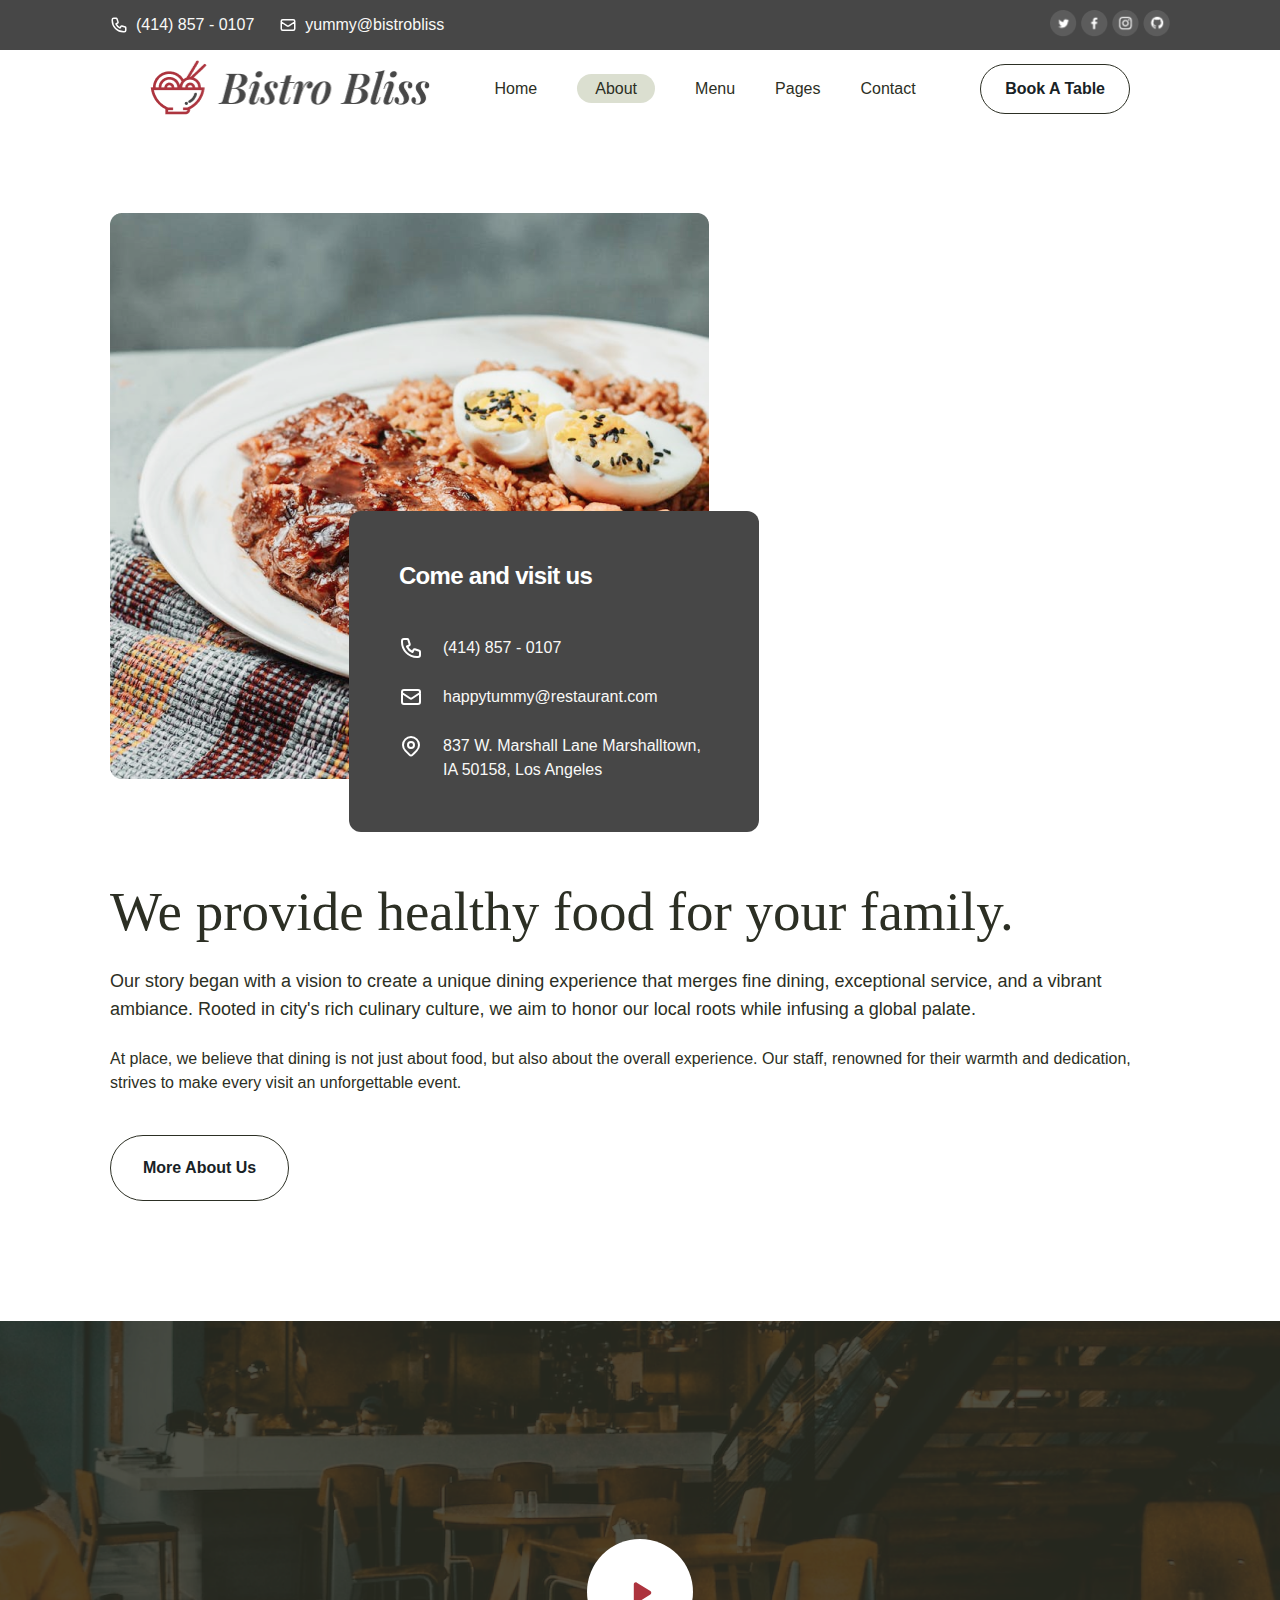
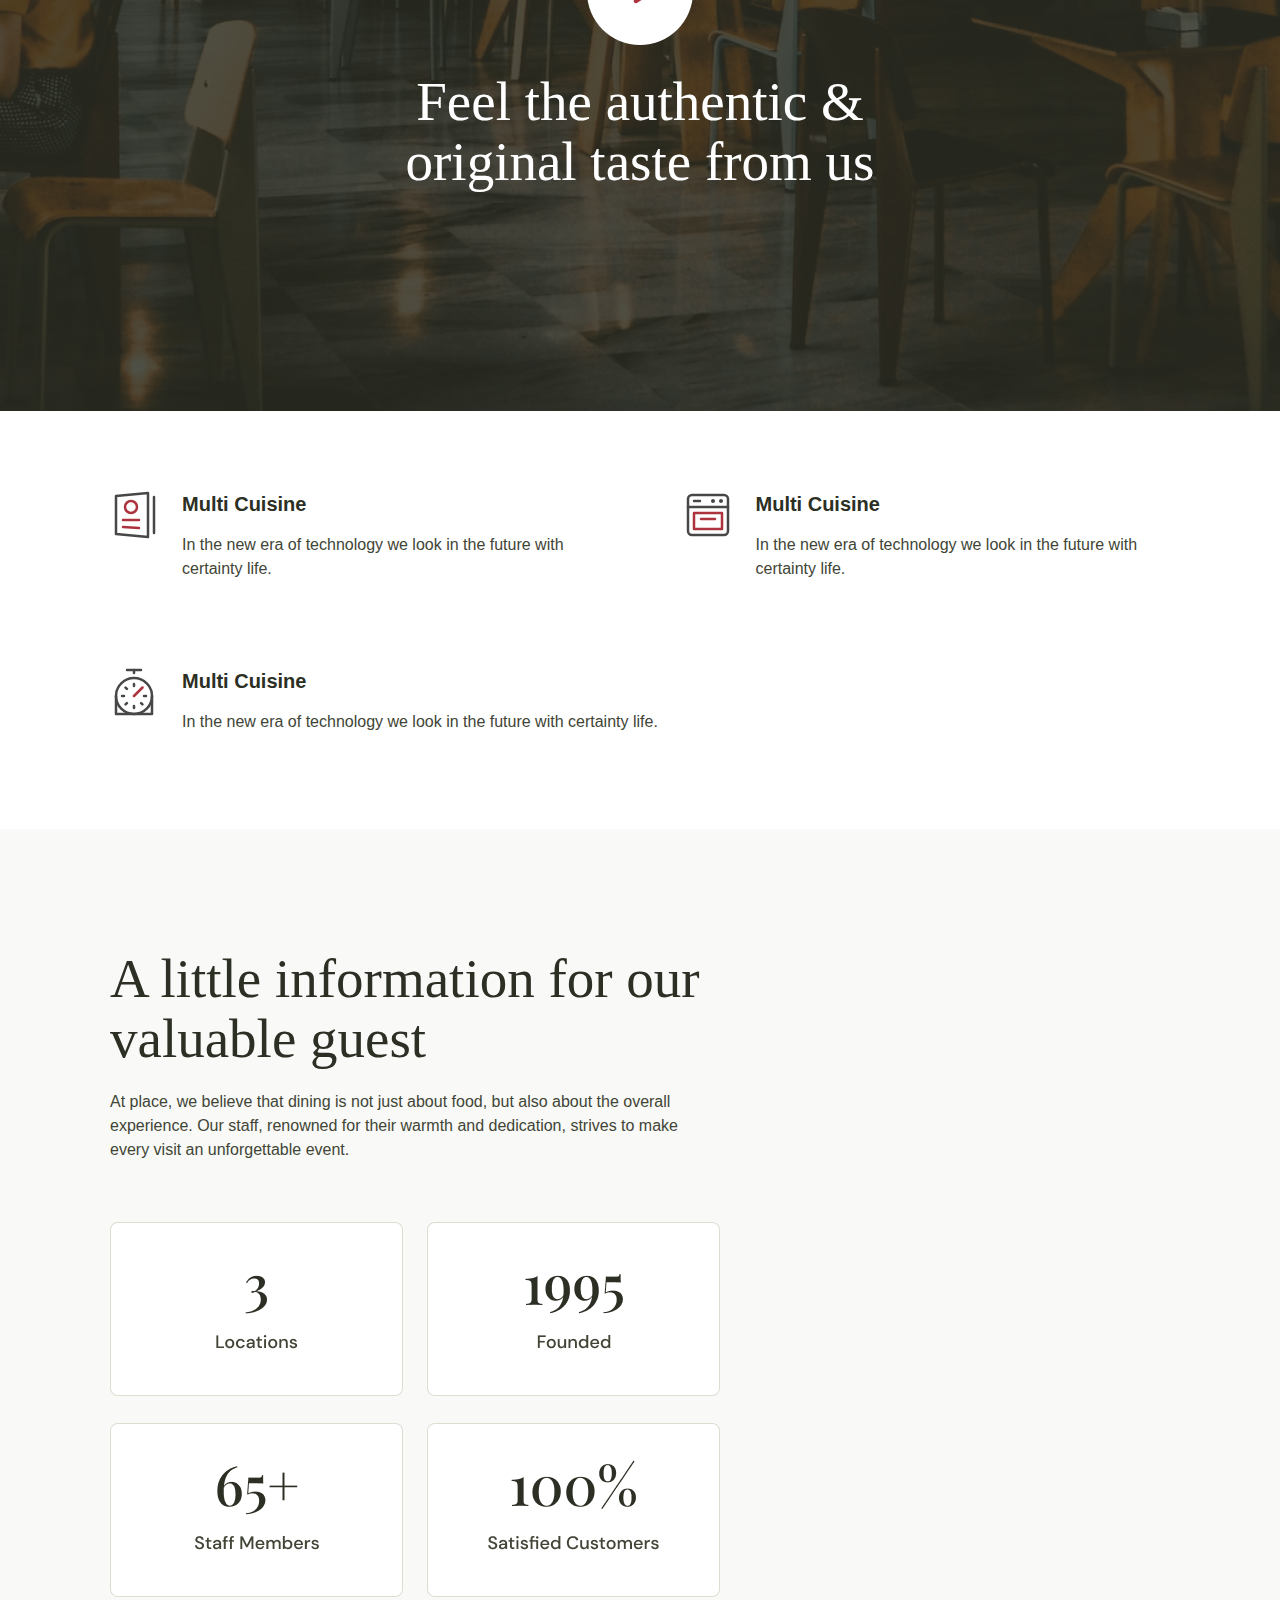
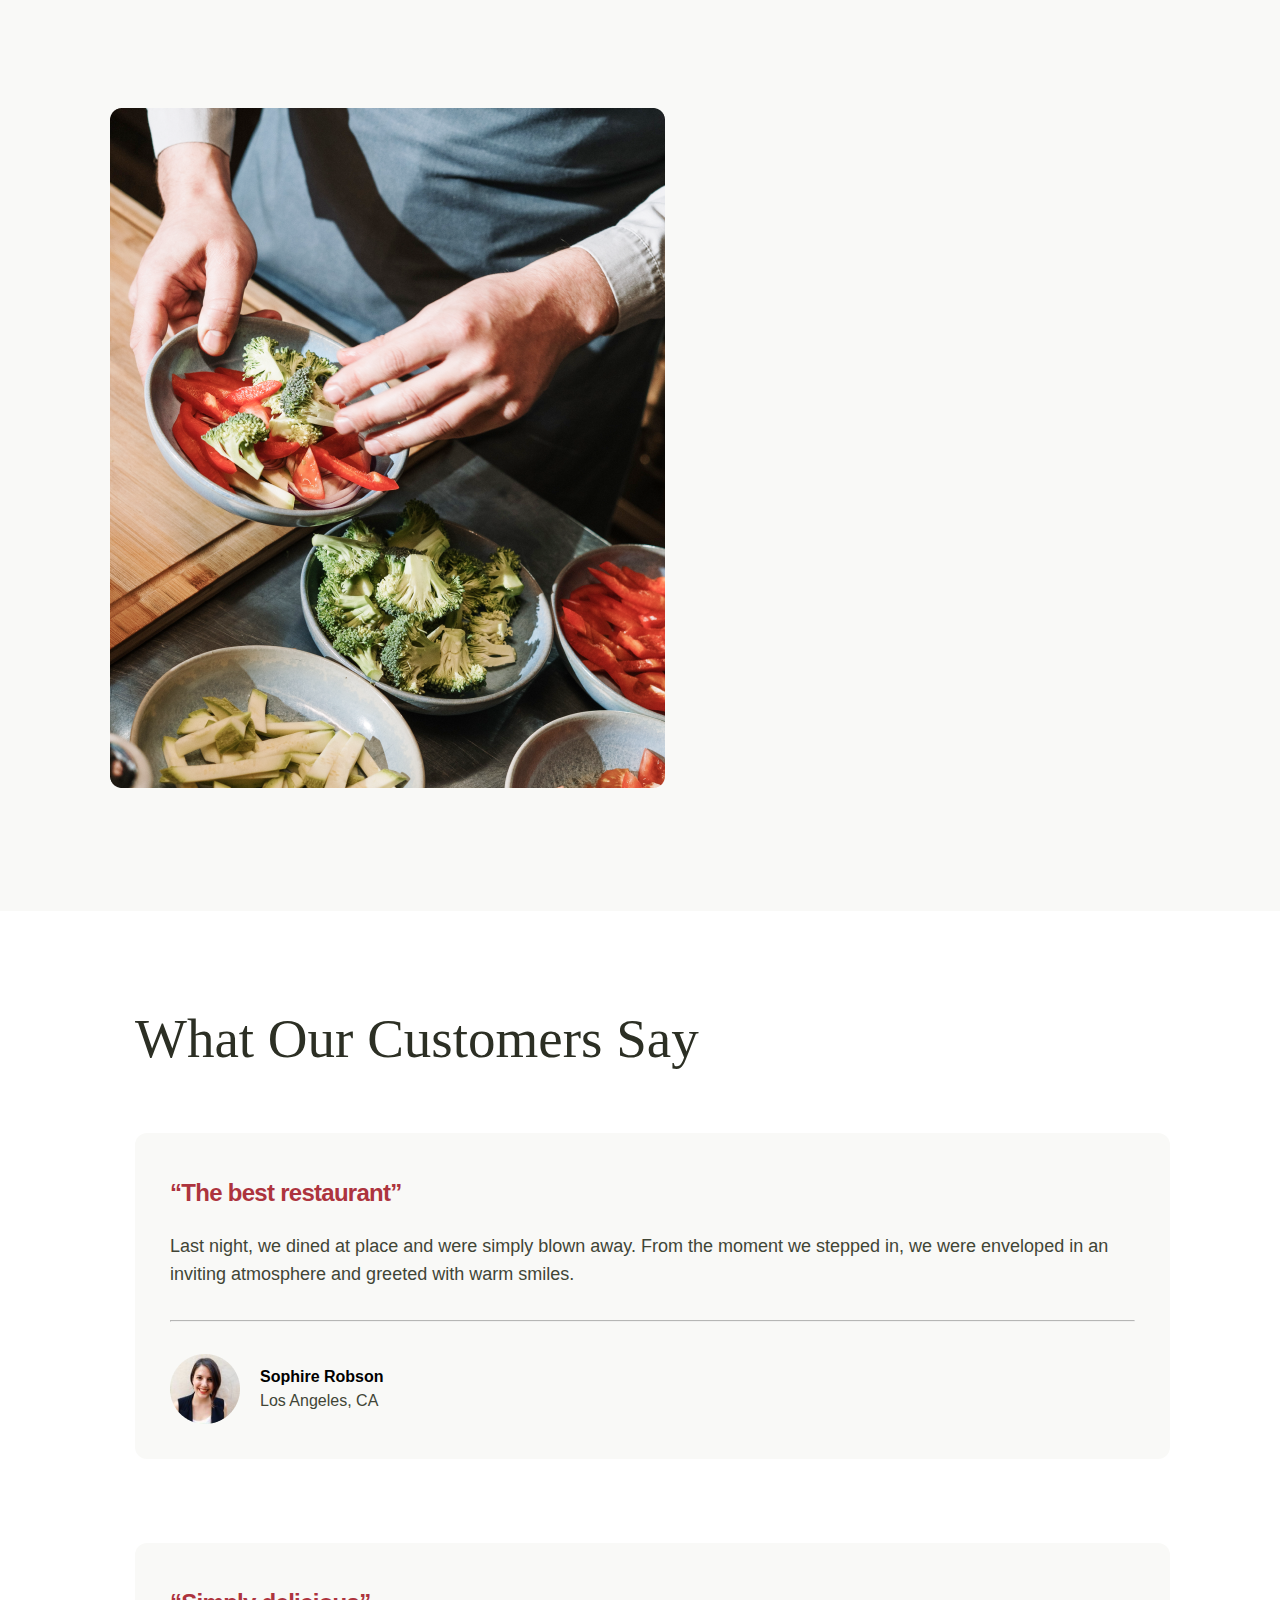
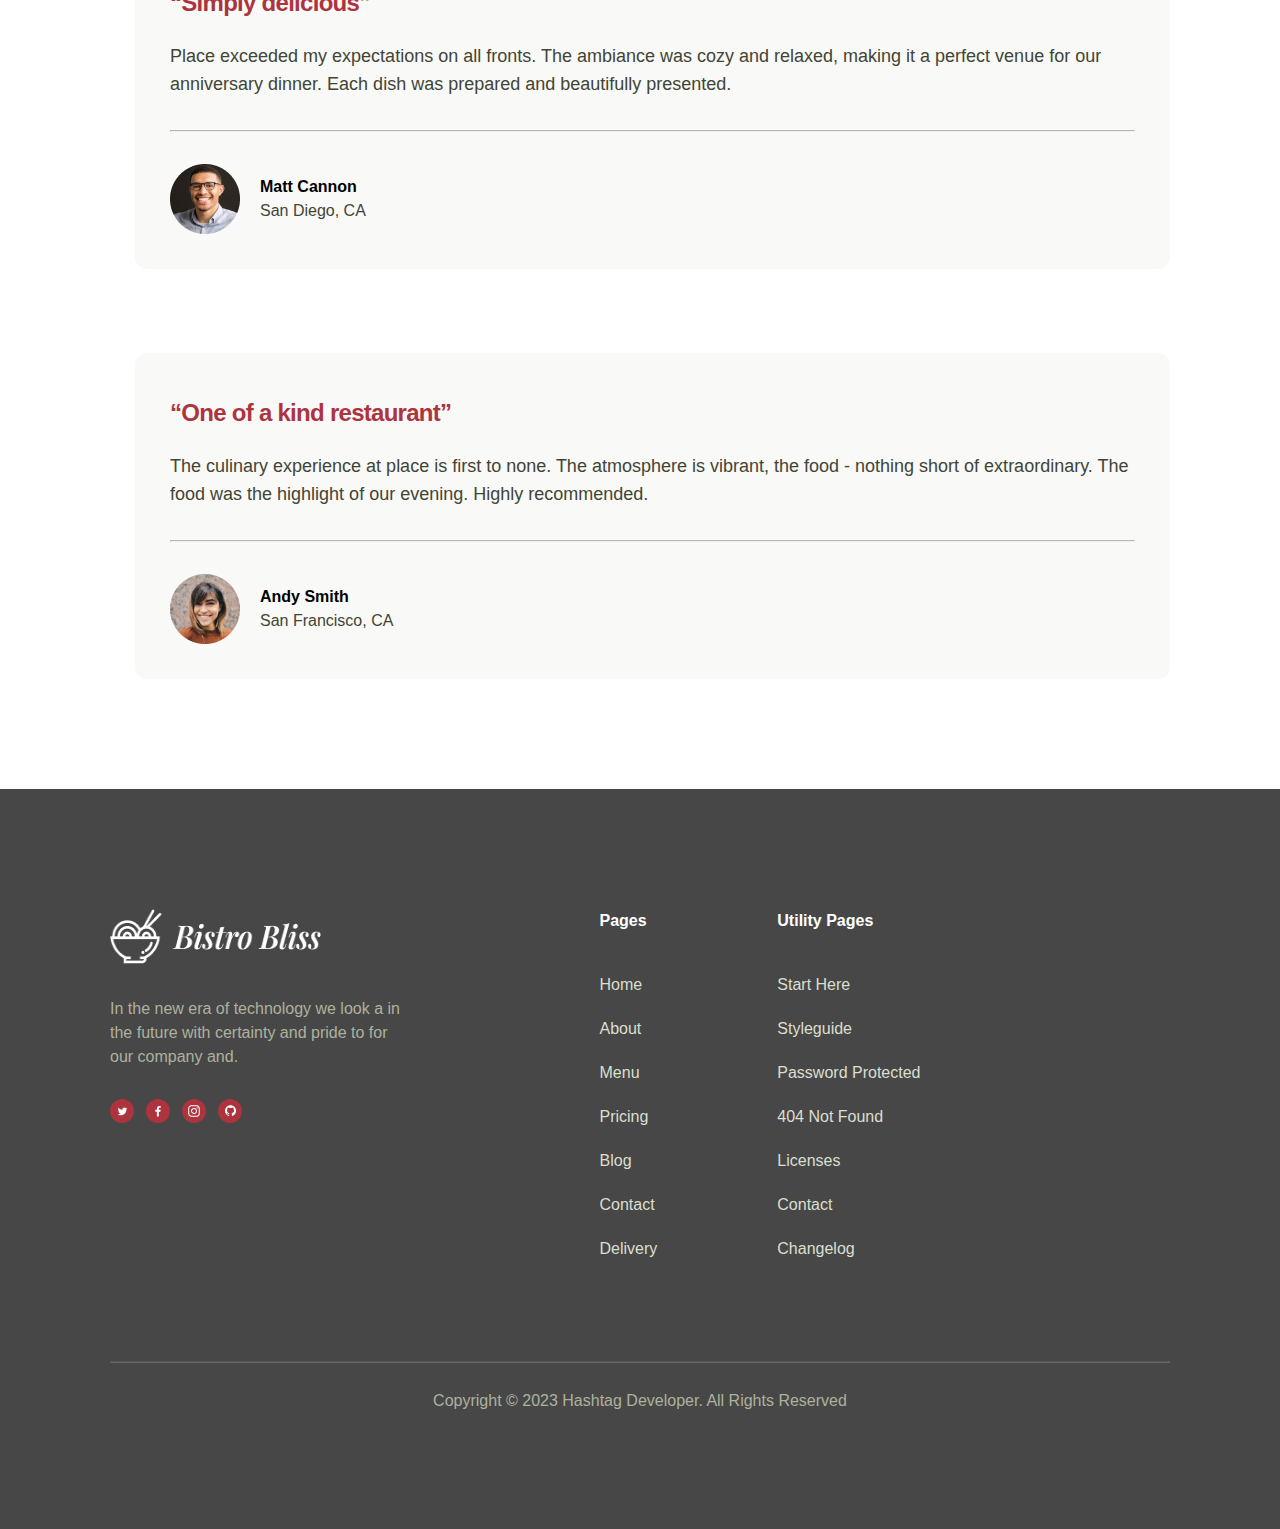
==== about.html @ 383fceb6 "git add" ====
<!DOCTYPE html>
<html lang="en">
  <head>
    <meta charset="UTF-8" />
    <meta name="viewport" content="width=device-width, initial-scale=1.0" />
    <title>Document</title>
    <link
      rel="stylesheet"
      href="./fontawesome-free-6.6.0-web/css/all.min.css"
    />
    <link rel="stylesheet" href="/assets/styles/main.css" />
  </head>
  <body>
    <div class="container">
      <!-- header -->
      <div class="header-top d-flex-between">
        <div class="header-contact-left d-flex-between">
          <a href="tel:(414) 857 - 0107" class="d-flex-between gap-8">
            <img src="./img/phone.svg" alt="image" class="icon-header-left" />
            (414) 857 - 0107
          </a>
          <a href="mailto:yummy@bistrobliss" class="d-flex-between gap-8">
            <img src="./img/mail.svg" alt="image" class="icon-header-left" />
            yummy@bistrobliss
          </a>
        </div>
        <div class="header-contact-right d-flex-between gap-4">
          <a href="#!">
            <img
              src="./img/tw-hd.png"
              alt="Twitter"
              class="icon-contact-header"
            />
          </a>
          <a href="#!">
            <img
              src="./img/fb-hd.png"
              alt="Facebook"
              class="icon-contact-header"
            />
          </a>
          <a href="#!">
            <img
              src="./img/ig-hd.png"
              alt="Instagram"
              class="icon-contact-header"
            />
          </a>
          <a href="#!">
            <img src="./img/git-hd.png" alt="Git" class="icon-contact-header" />
          </a>
        </div>
      </div>
      <header id="header">
        <div class="header-inner d-flex-between">
          <a href="#!">
            <img src="./img/Logo.png" alt="Logo" class="header-logo" />
          </a>
          <nav class="nav-pc">
            <ul class="nav-inner d-flex-between">
              <li><a href="home.html">Home</a></li>
              <li><a href="about.html" class="click">About</a></li>
              <li><a href="menu.html">Menu</a></li>
              <li><a href="blog.html">Pages</a></li>
              <li><a href="contact.html">Contact</a></li>
            </ul>
          </nav>
          <label for="nav-mobile-input" class="nav-bars">
            <i class="fa-solid fa-bars"></i>
          </label>
          <input
            type="checkbox"
            hidden
            name=""
            class="nav-input"
            id="nav-mobile-input"
          />
          <label for="nav-mobile-input" class="nav-overlay"></label>

          <nav class="nav-mobile">
            <label for="nav-mobile-input" class="nav-mobile-close">
              <i class="fa-solid fa-xmark"></i>
            </label>

            <ul class="nav-mobile-inner">
              <li><a href="home.html">Home</a></li>
              <li><a href="about.html">About</a></li>
              <li><a href="menu.html">Menu</a></li>
              <li><a href="blog.html">Pages</a></li>
              <li><a href="contact.html">Contact</a></li>
            </ul>
          </nav>

          <a href="#!" class="btn btn-header">Book A Table</a>
        </div>
      </header>
      <!-- about -->
      <section class="about about-mg">
        <div class="about-inner d-flex-between">
          <div class="about-content-left">
            <a href="#!">
              <img
                src="/img/about/Image-healthy.png"
                alt="About"
                class="about-image about-size"
              />
            </a>
            <div class="card-contact">
              <a href="#!" class="visit-us">Come and visit us</a>
              <div class="about-contact">
                <a href="tel:(414) 857 - 0107" class="d-flex mg-45 gap-20">
                  <img src="./img/phone.svg" alt="image" class="icon-contact" />
                  (414) 857 - 0107
                </a>
                <a
                  href="mailto:happytummy@restaurant.com"
                  class="d-flex gap-20"
                >
                  <img src="./img/mail.svg" alt="image" class="icon-contact" />
                  happytummy@restaurant.com
                </a>
                <address>
                  <a href="#!" class="card-address gap-20">
                    <img
                      src="./img/address.svg"
                      alt="image"
                      class="icon-contact"
                    />
                    837 W. Marshall Lane Marshalltown, IA 50158, Los Angeles
                  </a>
                </address>
              </div>
            </div>
          </div>

          <div class="about-content about-size">
            <h2>
              <a href="#!" class="title-h2">
                We provide healthy food for your family.
              </a>
            </h2>
            <p class="about-desc-1 about-desc">
              Our story began with a vision to create a unique dining experience
              that merges fine dining, exceptional service, and a vibrant
              ambiance. Rooted in city's rich culinary culture, we aim to honor
              our local roots while infusing a global palate.
            </p>
            <p class="about-desc-2 about-desc desc">
              At place, we believe that dining is not just about food, but also
              about the overall experience. Our staff, renowned for their warmth
              and dedication, strives to make every visit an unforgettable
              event.
            </p>
            <a href="#!" class="btn btn-about">More About Us</a>
          </div>
        </div>
      </section>
      <!-- banner -->
      <div class="banner-about">
        <a href="#!">
          <img src="/img/about/icon-play.svg" alt="image" class="icon-play" />
        </a>
        <h2>
          <a href="#!" class="banner-about-title title-h2">
            Feel the authentic & <br />
            original taste from us
          </a>
        </h2>
      </div>
      <!-- end-baner -->

      <!-- features -->
      <section class="features-about d-flex">
        <div class="features-about-item">
          <img
            src="/img/about/restaurant-menu.svg"
            alt="image"
            class="icon-about-item"
          />
          <div class="group-name">
            <div class="feature-name"><a href="#!">Multi Cuisine</a></div>
            <div class="feature-desc desc">
              In the new era of technology we look in the future with certainty
              life.
            </div>
          </div>
        </div>

        <div class="features-about-item">
          <img
            src="/img/about/restaurant.svg"
            alt="image"
            class="icon-about-item"
          />
          <div class="group-name">
            <div class="feature-name"><a href="#!">Multi Cuisine</a></div>
            <div class="feature-desc desc">
              In the new era of technology we look in the future with certainty
              life.
            </div>
          </div>
        </div>

        <div class="features-about-item">
          <img src="/img/about/timer.svg" alt="image" class="icon-about-item" />
          <div class="group-name">
            <div class="feature-name"><a href="#!">Multi Cuisine</a></div>
            <div class="feature-desc desc">
              In the new era of technology we look in the future with certainty
              life.
            </div>
          </div>
        </div>
      </section>
      <!--end-features -->
      <!-- about-information -->
      <section class="about-information d-flex">
        <div class="about-information-left">
          <div class="about-information-title">
            <h2>
              <a href="#!" class="title-h2">
                A little information for our valuable guest
              </a>
            </h2>
            <p class="desc desc-about-info">
              At place, we believe that dining is not just about food, but also
              about the overall experience. Our staff, renowned for their warmth
              and dedication, strives to make every visit an unforgettable
              event.
            </p>
            <div class="infomation-data">
              <a href="#!">
                <img
                  src="./img/about/location.png"
                  alt="image"
                  class="data-image"
                />
              </a>
              <a href="#!">
                <img
                  src="./img/about/founded.png"
                  alt="image"
                  class="data-image"
                />
              </a>
              <a href="#!">
                <img
                  src="./img/about/staff.png"
                  alt="image"
                  class="data-image"
                />
              </a>
              <a href="#!">
                <img
                  src="./img/about/customer.png"
                  alt="image"
                  class="data-image"
                />
              </a>
            </div>
          </div>
        </div>
        <div class="about-information-right">
          <img
            src="./img/about/maskgroup.png"
            alt="image"
            class="information-image"
          />
        </div>
      </section>
      <!--end about-information -->

      <!-- testimonial -->
      <section class="testimonial">
        <div class="title-testimonial">
          <h2><a href="#!" class="title-h2">What Our Customers Say</a></h2>
        </div>
        <div class="testimonial-user">
          <div class="grid wide">
            <div class="row">
              <div class="col l-4 m-12 c-12">
                <div class="testimonial-user-card">
                  <h3>
                    <a href="#!" class="topic-testimonial"
                      >“The best restaurant”</a
                    >
                  </h3>
                  <p class="review-testimonial">
                    Last night, we dined at place and were simply blown away.
                    From the moment we stepped in, we were enveloped in an
                    inviting atmosphere and greeted with warm smiles.
                  </p>
                  <div class="line"><hr /></div>
                  <div class="user-info d-flex gap-20">
                    <img
                      src="./img/avatar/robson.png"
                      alt="Robson"
                      class="avatar"
                    />
                    <div class="name-address">
                      <span class="user-name">Sophire Robson</span>
                      <address>Los Angeles, CA</address>
                    </div>
                  </div>
                </div>
              </div>

              <div class="col l-4 m-12 c-12">
                <div class="testimonial-user-card">
                  <h3>
                    <a href="#!" class="topic-testimonial"
                      >“Simply delicious”</a
                    >
                  </h3>
                  <p class="review-testimonial">
                    Place exceeded my expectations on all fronts. The ambiance
                    was cozy and relaxed, making it a perfect venue for our
                    anniversary dinner. Each dish was prepared and beautifully
                    presented.
                  </p>
                  <div class="line"><hr /></div>
                  <div class="user-info d-flex gap-20">
                    <img
                      src="./img/avatar/cannon.png"
                      alt="Robson"
                      class="avatar"
                    />
                    <div class="name-address">
                      <span class="user-name">Matt Cannon</span>
                      <address>San Diego, CA</address>
                    </div>
                  </div>
                </div>
              </div>

              <div class="col l-4 m-12 c-12">
                <div class="testimonial-user-card">
                  <h3>
                    <a href="#!" class="topic-testimonial"
                      >“One of a kind restaurant”</a
                    >
                  </h3>
                  <p class="review-testimonial">
                    The culinary experience at place is first to none. The
                    atmosphere is vibrant, the food - nothing short of
                    extraordinary. The food was the highlight of our evening.
                    Highly recommended.
                  </p>
                  <div class="line"><hr /></div>
                  <div class="user-info d-flex gap-20">
                    <img
                      src="./img/avatar/smith.png"
                      alt="Robson"
                      class="avatar"
                    />
                    <div class="name-address">
                      <span class="user-name">Andy Smith</span>
                      <address>San Francisco, CA</address>
                    </div>
                  </div>
                </div>
              </div>
            </div>
          </div>
        </div>
      </section>
      <!--end testimonial -->
      <!-- footer -->
      <footer>
        <div id="footer">
          <div class="contact">
            <a href="#!">
              <img
                src="./img/logo-footer.png"
                alt="image"
                class="logo-footer"
              />
            </a>
            <div class="desc-footer desc">
              In the new era of technology we look a in the future with
              certainty and pride to for our company and.
            </div>
            <div class="icon-contact-footer">
              <a href="#!">
                <img src="./img/icon/1.svg" alt="image" class="icon-footer" />
              </a>
              <a href="#!">
                <img src="./img/icon/2.svg" alt="image" class="icon-footer" />
              </a>
              <a href="#!">
                <img src="./img/icon/3.svg" alt="image" class="icon-footer" />
              </a>
              <a href="#!">
                <img src="./img/icon/4.svg" alt="image" class="icon-footer" />
              </a>
            </div>
          </div>
          <div class="footer-list">
            <div class="footer-item">
              <div class="title-page-footer">Pages</div>
              <ul class="list-menu-footer">
                <li><a href="#!">Home</a></li>
                <li><a href="#!">About</a></li>
                <li><a href="#!">Menu</a></li>
                <li><a href="#!">Pricing</a></li>
                <li><a href="#!">Blog</a></li>
                <li><a href="#!">Contact</a></li>
                <li><a href="#!">Delivery</a></li>
              </ul>
            </div>
            <div class="footer-item">
              <div class="title-page-footer">Utility Pages</div>
              <ul class="list-menu-footer">
                <li><a href="#!">Start Here</a></li>
                <li><a href="#!">Styleguide</a></li>
                <li><a href="#!">Password Protected</a></li>
                <li><a href="#!">404 Not Found</a></li>
                <li><a href="#!">Licenses</a></li>
                <li><a href="#!">Contact</a></li>
                <li><a href="#!">Changelog</a></li>
              </ul>
            </div>
          </div>
          <div class="footer-follow-us">
            <a href="#!">
              <img src="./img/footer-1.png" alt="Footer" class="footer-image" />
            </a>
            <a href="#!">
              <img src="./img/footer-2.png" alt="Footer" class="footer-image" />
            </a>
            <a href="#!">
              <img src="./img/footer-3.png" alt="Footer" class="footer-image" />
            </a>
            <a href="#!">
              <img src="./img/footer-4.png" alt="Footer" class="footer-image" />
            </a>
          </div>
        </div>
        <div class="line-footer">
          <hr />
        </div>
        <div class="copyright">
          Copyright © 2023 Hashtag Developer. All Rights Reserved
        </div>
      </footer>
      <!-- end-footer -->
    </div>
  </body>
</html>
---- assets/styles/main.css ----
/* http://meyerweb.com/eric/tools/css/reset/ 
   v2.0 | 20110126
   License: none (public domain)
*/
html, body, div, span, applet, object, iframe,
h1, h2, h3, h4, h5, h6, p, blockquote, pre,
a, abbr, acronym, address, big, cite, code,
del, dfn, em, img, ins, kbd, q, s, samp,
small, strike, strong, sub, sup, tt, var,
b, u, i, center,
dl, dt, dd, ol, ul, li,
fieldset, form, label, legend,
table, caption, tbody, tfoot, thead, tr, th, td,
article, aside, canvas, details, embed,
figure, figcaption, footer, header, hgroup,
menu, nav, output, ruby, section, summary,
time, mark, audio, video {
  margin: 0;
  padding: 0;
  border: 0;
  font-size: 100%;
  font: inherit;
  vertical-align: baseline;
}

/* HTML5 display-role reset for older browsers */
article, aside, details, figcaption, figure,
footer, header, hgroup, menu, nav, section {
  display: block;
}

body {
  line-height: 1;
}

ol, ul {
  list-style: none;
}

blockquote, q {
  quotes: none;
}

blockquote:before, blockquote:after,
q:before, q:after {
  content: "";
  content: none;
}

table {
  border-collapse: collapse;
  border-spacing: 0;
}

* {
  box-sizing: border-box;
}

html {
  font-size: 62.5%;
  font-family: "DM Sans", sans-serif;
}

body {
  font-size: 1.6rem;
  margin: 0;
  padding: 0;
}

:root {
  --primary-color:#2C2F24;
  --secondary-color:#FFF;
  --border-color: #DBDFD0;
  --text-color: #414536;
}

.container {
  width: 1600px;
  max-width: 100%;
  margin-left: auto;
  margin-right: auto;
  padding: 0;
}

a {
  text-decoration: none;
  color: #2C2F24;
}

.d-flex-between {
  display: flex;
  align-items: center;
  justify-content: space-between;
}

.title-h2 {
  color: var(--primary-color);
  font-family: "Playfair Display";
  font-size: 55px;
  font-style: normal;
  font-weight: 500;
  line-height: 60.5px;
}

img {
  width: 100%;
}

.gap-8 {
  gap: 8px;
}

.gap-4 {
  gap: 4px;
}

.gap-20 {
  gap: 20px;
}

.mg-45 {
  margin-top: 45px;
}

.d-flex {
  display: flex;
  align-items: center;
}

.desc {
  color: #414536;
  font-style: normal;
  font-weight: 400;
  line-height: 24px;
}

.header-top {
  padding: 10px 110px;
  background: #474747;
}

.header-contact-left {
  display: flex;
  gap: 25px;
}
.header-contact-left a {
  color: #F9F9F7;
  font-size: 16px;
  font-style: normal;
  font-weight: 400;
  line-height: 24px;
}

.icon-header-left {
  height: 18px;
  width: 18px;
}

.icon-contact-header {
  height: 27px;
  width: 27px;
  background-color: none;
}

.header-inner {
  padding: 10px 150px;
}

.header-logo {
  width: 280px;
  height: 55px;
}

.nav-inner {
  gap: 8px;
}
.nav-inner a {
  color: var(--primary-color);
  font-style: normal;
  font-weight: 500;
  line-height: 24px; /* 150% */
}
.nav-inner li {
  padding: 4px 16px;
  transition: all ease-in-out 0.3s;
}
.nav-inner li:hover {
  opacity: 0.7;
}
.nav-inner .click {
  padding: 6px 18px;
  border-radius: 34px;
  background-color: #DBDFD0;
}

.nav-bars {
  font-size: 20px;
  color: #000;
  display: none;
}

.nav-overlay {
  z-index: 888;
  position: fixed;
  top: 0;
  right: 0;
  bottom: 0;
  left: 0;
  background-color: rgba(0, 0, 0, 0.3);
  display: none;
}

.nav-mobile {
  z-index: 999;
  position: fixed;
  top: 0;
  right: 0;
  bottom: 0;
  width: 320px;
  max-width: 100%;
  background-color: #4e4e4e;
  transform: translateX(100%);
}

.nav-mobile-close {
  position: absolute;
  font-size: 28px;
  color: #b8b8b8;
  right: 10px;
  top: 10px;
}

.nav-mobile-inner {
  margin-top: 24px;
  margin-left: 24px;
}
.nav-mobile-inner li a {
  display: block;
  padding: 8px 0;
  color: #fff;
  font-size: 1.4rem;
}

.nav-input:checked ~ .nav-overlay {
  display: block;
}

.nav-input:checked ~ .nav-mobile {
  transform: translateX(0%);
}

footer {
  background: #474747;
  padding: 120px 110px;
}
footer .line-footer {
  margin-top: 100px;
  color: #414536;
  opacity: 0.2;
}

#footer {
  display: flex;
  gap: 135px;
  justify-content: space-between;
}

.logo-footer {
  width: 211px;
  height: 55px;
}

.footer-image {
  width: 194px;
  height: 170px;
  flex-shrink: 0;
}

.desc-footer {
  color: #ADB29E;
}

.contact {
  display: flex;
  flex-direction: column;
  gap: 30px;
  max-width: 294px;
}

.icon-contact-footer {
  display: flex;
  gap: 12px;
}

.icon-footer {
  width: 24px;
  height: 24px;
}

.footer-list {
  display: flex;
  gap: 120px;
}

.title-page-footer {
  margin-bottom: 40px;
  color: var(--secondary-color);
  font-weight: 700;
  line-height: 24px;
}

.list-menu-footer {
  display: flex;
  flex-direction: column;
  gap: 20px;
}
.list-menu-footer li a {
  color: #DBDFD0;
  font-weight: 400;
  line-height: 24px;
}

.footer-follow-us {
  max-width: 406px;
  display: flex;
  flex-wrap: wrap;
  gap: 18px;
}
.footer-follow-us .footer-image {
  border-radius: 12px;
}

.copyright {
  margin-top: 30px;
  text-align: center;
  color: #ADB29E;
}

/* end-footer */
.btn {
  display: inline-block;
  padding: 20px 32px;
  border-radius: 999px;
  border: 1.5px solid var(--primary-color);
  color: #182226;
  font-size: 16px;
  font-style: normal;
  line-height: 24px;
  font-weight: 700;
}

.btn:hover {
  opacity: 0.7;
}

.btn-header {
  padding: 12px 24px;
}

.btn-about {
  padding: 20px 32px;
}

.btn-banner-red {
  background: #AD343E;
  border: none;
  color: #fff;
}

.btn-menu {
  border: 1px solid #DBDFD0;
}

.btn-click {
  background: #AD343E;
  border: none;
  color: #fff;
}

#banner {
  background-image: url("/img/banner-homepage.png");
  background-repeat: no-repeat;
  background-position: center;
  min-height: 800px;
  justify-content: center;
  text-align: center;
}
#banner h1 a {
  color: var(--primary-color);
  font-family: "Playfair Display";
  font-size: 100px;
  font-style: normal;
  font-weight: 400;
  line-height: 96px; /* 96% */
}
#banner p {
  margin-top: 32px;
  color: var(--primary-color);
  text-align: center;
  font-size: 20px;
  font-style: normal;
  font-weight: 400;
  line-height: 32px;
}

.group-btn {
  margin-top: 40px;
  display: flex;
  justify-content: center;
  gap: 16px;
}

/* end-banner */
/* Menu */
.browse-our-menu {
  padding: 0 110px;
}

.title-menu {
  margin-top: 90px;
  text-align: center;
}

/* .group-card-menu {
    margin-top: 64px;
    column-gap: 10px;
    display: flex;
    flex-wrap: wrap;
} */
.group-card-menu {
  margin-top: 64px;
}

.menu-item {
  padding: 40px 34px 32px 34px;
  text-align: center;
  border-radius: 12px;
  border: 1.5px solid var(--border-color);
  background: var(--secondary-color);
}

.menu-item-icon {
  width: 100px;
  height: 100px;
  flex-shrink: 0;
}

.menu-item-name {
  display: inline-block;
  margin-top: 30px;
  color: var(--primary-color);
  font-size: 24px;
  font-style: normal;
  font-weight: 700;
  line-height: 30px;
  letter-spacing: -0.72px;
}

.description {
  margin-top: 15px;
  color: var(--text-color);
  font-style: normal;
  font-weight: 400;
  line-height: 24px;
}

.explore-menu {
  display: inline-block;
  margin-top: 30px;
  color: #AD343E;
  font-style: normal;
  font-weight: 700;
  line-height: 24px;
}

.explore-menu:hover {
  opacity: 0.8;
}

/* end-menu */
/* about */
.about {
  margin-top: 240px;
  padding: 0 110px;
}

.about-inner {
  gap: 100px;
  flex-wrap: wrap;
}

.about-size {
  min-width: 599px;
  flex: 1 1 599px;
}

.about-image {
  width: 599px;
  height: 566px;
}

.icon-contact {
  width: 24px;
  height: 24px;
}

.about-desc {
  margin-top: 24px;
  color: var(--primary-color);
  font-style: normal;
  line-height: 28px;
}

.about-desc-1 {
  font-size: 18px;
  font-weight: 500;
}

.about-desc-2 {
  font-weight: 400;
  line-height: 24px;
  margin-bottom: 40px;
}

.about-content-left {
  position: relative;
}

.about-contact {
  display: flex;
  flex-direction: column;
  gap: 25px;
}

.card-contact {
  position: absolute;
  max-width: 410px;
  padding: 50px;
  border-radius: 12px;
  background: #474747;
  right: -50px;
  bottom: -50px;
}
.card-contact a {
  color: #F9F9F7;
  font-style: normal;
  font-weight: 400;
  line-height: 24px;
}
.card-contact .visit-us {
  color: var(--secondary-color);
  font-size: 24px;
  font-style: normal;
  font-weight: 700;
  line-height: 30px;
  letter-spacing: -0.72px;
}

.card-address {
  display: flex;
  align-items: flex-start;
}

/* end-about */
/* service */
.services {
  margin-top: 240px;
  padding: 0 110px;
}

.service-item {
  margin-top: 64px;
  max-width: 400px;
}
.service-item .service-image {
  max-width: 400px;
  max-height: 420px;
  flex-shrink: 0;
  border-radius: 12px;
}
.service-item h3 {
  margin-top: 30px;
}
.service-item h3 a {
  font-size: 24px;
  font-style: normal;
  font-weight: 700;
  line-height: 30px;
  letter-spacing: -0.72px;
}

/* end-service */
/* content */
.content {
  padding: 120px 110px;
  margin-top: 120px;
  display: flex;
  align-items: center;
  flex-wrap: wrap;
  gap: 90px;
  background: #F9F9F7;
}

.content-size {
  min-width: 460px;
  flex: 1 1 460px;
}

.icon-feature {
  width: 30px;
  height: 30px;
  flex-shrink: 0;
  padding: 7px;
  border-radius: 65px;
  background: #AD343E;
}

.content-image-left {
  max-width: 431px;
  height: 600px;
  flex-shrink: 0;
  margin-bottom: 30px;
}

.content-image-right {
  display: flex;
  flex-direction: column;
  gap: 24px;
}

.image-top,
.image-bt {
  width: 290px;
  flex-shrink: 0;
  border-radius: 12px;
}

.image-top {
  height: 333px;
}

.image-bt {
  height: 240px;
}

.content-image {
  gap: 24px;
}

.content-desc {
  margin-top: 20px;
}

.features {
  margin-top: 50px;
  display: flex;
  flex-direction: column;
  gap: 20px;
}

/* end-content */
/* testimonial */
.testimonial {
  padding: 98px 110px 110px 135px;
}

.avatar {
  height: 70px;
  width: 70px;
}

.testimonial-user-card {
  max-height: 492px;
  margin-top: 64px;
  border-radius: 12px;
  background: #F9F9F7;
  padding: 45px 35px 35px 35px;
}

.topic-testimonial {
  color: #AD343E;
  font-size: 24px;
  font-style: normal;
  font-weight: 700;
  line-height: 30px;
  letter-spacing: -0.72px;
}

.review-testimonial {
  margin-top: 24px;
  color: #414536;
  font-size: 18px;
  font-style: normal;
  font-weight: 400;
  line-height: 28px;
}

.line {
  margin-top: 32px;
  opacity: 0.7;
  background: #DBDFD0;
}

.user-info {
  margin-top: 32px;
}

.name-address .user-name {
  font-weight: 700;
  line-height: 24px;
}
.name-address address {
  font-weight: 400;
  line-height: 24px;
  color: #414536;
}

/*end-testimonial */
/* Blog */
.blog {
  background-color: #F9F9F7;
  padding: 120px 110px;
  flex-wrap: wrap;
}

.blog-content-left,
.content-article {
  border-radius: 12px;
  border: 1px solid #F9F9F7;
  background: var(--secondary-color);
  box-shadow: 0px 2.979px 59.574px 0px rgba(0, 0, 0, 0.08);
}

.blog-image-left,
.blog-image-right {
  border-radius: 12px 12px 0px 0px;
  flex-shrink: 0;
}

.blog-image-left {
  max-width: 636px;
  height: 456px;
}

.blog-image-right {
  max-width: 306px;
  height: 200px;
}

.blog-date {
  display: block;
}

.content-article-left {
  max-width: 636px;
  margin-top: 30px;
  display: flex;
  flex-direction: column;
  gap: 15px;
  padding: 0px 32px 54px 32px;
}

.blog-date {
  color: #737865;
  font-weight: 500;
  line-height: 24px;
}

.title-blog {
  font-size: 20px;
  font-weight: 500;
  line-height: 26px;
}

.desc-blog {
  color: #414536;
  font-size: 18px;
  font-weight: 400;
  line-height: 28px;
}

.blog-content-right {
  max-width: 636px;
  flex-wrap: wrap;
  gap: 24px;
}

.content-article {
  max-width: 306px;
  min-height: 354px;
  flex-shrink: 0;
}

.content-article-right {
  margin-top: 28px;
  padding: 0 25px 14px 25px;
  display: flex;
  flex-direction: column;
  gap: 7px;
}

.about-mg {
  margin-top: 85px;
}

.icon-play {
  width: 106px;
  height: 106px;
  flex-shrink: 0;
}

.banner-about {
  margin-top: 120px;
  background-image: url("/img/about/bg.png");
  background-repeat: no-repeat;
  background-position: center;
  min-height: 690px;
  text-align: center;
  display: flex;
  flex-direction: column;
  justify-content: center;
  align-items: center;
  gap: 24px;
}

.banner-about-title {
  color: var(--secondary-color);
}

.icon-about-item {
  width: 48px;
  height: 48px;
}

.features-about {
  margin-top: 80px;
  padding: 0 110px;
  flex-wrap: wrap;
  gap: 87px;
  margin-bottom: 95px;
}

.features-about-item {
  display: flex;
  gap: 24px;
  flex: 1 1 366px;
}

.feature-name {
  font-size: 20px;
  font-style: normal;
  font-weight: 700;
  line-height: 26px; /* 130% */
}

.group-name {
  display: flex;
  flex-direction: column;
  gap: 16px;
}

.about-information {
  padding: 120px 110px;
  background: #F9F9F7;
  gap: 108px;
  flex-wrap: wrap;
}

.about-information-left {
  max-width: 610px;
}

.desc-about-info {
  margin-top: 20px;
}

.infomation-data {
  margin-top: 60px;
  display: flex;
  flex-wrap: wrap;
  gap: 24px;
}

.data-image {
  width: 293px;
  height: 174px;
  flex-shrink: 0;
}

.information-image {
  width: 555px;
  height: 680px;
  flex-shrink: 0;
}

.footer-mg {
  margin-top: 135px;
}

.menu-title {
  margin-top: 85px;
  text-align: center;
}
.menu-title h1 a {
  color: var(--primary-color);
  font-family: "Playfair Display";
  font-size: 100px;
  font-style: normal;
  font-weight: 400;
  line-height: 96px;
}

.menu-title-desc {
  margin-top: 20px;
  font-size: 18px;
  line-height: 28px;
}

.product-image {
  width: 306px;
  height: 230px;
  flex-shrink: 0;
  border-radius: 12px 12px 0px 0px;
}

.list-product {
  margin-top: 70px;
  padding: 0 110px;
}

.card-product {
  width: 308px;
  border-radius: 12px;
  border: 1.5px solid #DBDFD0;
  background: var(--secondary);
  text-align: center;
}

.info-product {
  padding: 34px 30px;
  display: flex;
  flex-direction: column;
  gap: 15px;
}

.price {
  color: #AD343E;
  font-size: 24px;
  font-style: normal;
  font-weight: 700;
  line-height: 30px;
  letter-spacing: -0.72px;
}

.name-product {
  color: var(--primary-color);
  font-size: 20px;
  font-style: normal;
  font-weight: 700;
  line-height: 26px;
}

.apps {
  margin-top: 120px;
  padding: 120px 110px;
  gap: 122px;
  background: #F9F9F7;
  flex-wrap: wrap;
}

.app-image {
  width: 220px;
  height: 90px;
}

.app-image-center {
  width: 260px;
}

.list-apps-top,
.list-apps-bt {
  display: flex;
  justify-content: space-around;
  gap: 24px;
  flex-wrap: wrap;
}

.list-apps-center {
  display: flex;
  justify-content: space-between;
}

.app-title {
  display: flex;
  flex-direction: column;
  gap: 20px;
  max-width: 364px;
}

.app-top {
  width: 230px;
  height: 90px;
}

.blog-title {
  text-align: center;
  margin-top: 48px;
}
.blog-title h1 a {
  font-family: "Playfair Display";
  font-size: 100px;
  font-style: normal;
  font-weight: 400;
  line-height: 96px;
}

.desc-blog-title {
  margin-top: 24px;
  font-size: 18px;
  line-height: 28px;
}

.blog-list {
  margin-top: 72px;
  padding: 0 110px;
}

.card-blog {
  border-radius: 12px;
  border: 1px solid #F9F9F7;
  background: var(--secondary);
  box-shadow: 0px 2.979px 59.574px 0px rgba(0, 0, 0, 0.08);
  width: 308px;
}

.blog-image {
  width: 306px;
  height: 200px;
  flex-shrink: 0;
}

.info-blog {
  padding: 30px 25px 25px 14px;
  display: flex;
  flex-direction: column;
  gap: 12px;
}

.contact-form {
  margin-top: 72px;
  margin-left: auto;
  margin-right: auto;
  background: #fff;
  padding: 40px;
  border-radius: 16px;
  max-width: 800px;
  box-shadow: 0px 2.979px 59.574px 0px rgba(0, 0, 0, 0.08);
}

.form-group {
  display: flex;
  flex-direction: column;
  margin-bottom: 24px;
}

.form-group label {
  margin-bottom: 8px;
  font-weight: 700;
}

.form-group input,
.form-group textarea {
  border: 1px solid #DBDFD0;
  background: #FFF;
  font-size: 16px;
}

.form-group input {
  padding: 0px 24px;
  border-radius: 72px;
  height: 60px;
  outline: none;
  display: flex;
  align-items: center;
  gap: 10px;
  align-self: stretch;
}

.form-group textarea {
  display: flex;
  height: 156px;
  padding: 24px;
  align-items: flex-start;
  gap: 10px;
  align-self: stretch;
  border-radius: 16px;
  resize: none;
  font-family: "DM Sans";
}

.form-row {
  display: flex;
  gap: 10px;
}

.form-row .form-group {
  flex: 1;
}

.submit-btn {
  display: flex;
  padding: 20px 32px;
  justify-content: center;
  align-items: center;
  gap: 10px;
  align-self: stretch;
  border-radius: 118px;
  background: #AD343E;
  width: 100%;
  font-weight: 700;
  color: #fff;
  border: none;
  cursor: pointer;
  font-size: 16px;
}

.submit-btn:hover {
  background-color: #891a18;
}

.info-contact {
  margin-top: 80px;
  display: flex;
  gap: 90px;
  justify-content: center;
  margin-bottom: 125px;
}

.call-us,
.hours,
.our-location {
  font-weight: 700;
  font-size: 20px;
  line-height: 26px;
  margin-bottom: 24px;
}

.date-time,
.info-location {
  font-size: 18px;
  line-height: 28px;
}

.tel {
  color: #AD343E;
  font-size: 24px;
  font-weight: 700;
  line-height: 30px; /* 125% */
  letter-spacing: -0.72px;
}

.grid {
  width: 100%;
  display: block;
}

.grid.wide {
  margin-left: auto;
  margin-right: auto;
}

.row {
  display: flex;
  flex-wrap: wrap;
  row-gap: 20px;
}

.row.no-gutters {
  margin-left: 0;
  margin-right: 0;
}

.row.no-gutters .col {
  padding-left: 0;
  padding-right: 0;
}

.c-0 {
  display: none;
}

.c-1 {
  flex: 0 0 8.33333%;
  max-width: 8.33333%;
}

.c-2 {
  flex: 0 0 16.66667%;
  max-width: 16.66667%;
}

.c-3 {
  flex: 0 0 25%;
  max-width: 25%;
}

.c-4 {
  flex: 0 0 33.33333%;
  max-width: 33.33333%;
}

.c-5 {
  flex: 0 0 41.66667%;
  max-width: 41.66667%;
}

.c-6 {
  flex: 0 0 50%;
  max-width: 50%;
}

.c-7 {
  flex: 0 0 58.33333%;
  max-width: 58.33333%;
}

.c-8 {
  flex: 0 0 66.66667%;
  max-width: 66.66667%;
}

.c-9 {
  flex: 0 0 75%;
  max-width: 75%;
}

.c-10 {
  flex: 0 0 83.33333%;
  max-width: 83.33333%;
}

.c-11 {
  flex: 0 0 91.66667%;
  max-width: 91.66667%;
}

.c-12 {
  flex: 0 0 100%;
  max-width: 100%;
}

.c-o-1 {
  margin-left: 8.33333%;
}

.c-o-2 {
  margin-left: 16.66667%;
}

.c-o-3 {
  margin-left: 25%;
}

.c-o-4 {
  margin-left: 33.33333%;
}

.c-o-5 {
  margin-left: 41.66667%;
}

.c-o-6 {
  margin-left: 50%;
}

.c-o-7 {
  margin-left: 58.33333%;
}

.c-o-8 {
  margin-left: 66.66667%;
}

.c-o-9 {
  margin-left: 75%;
}

.c-o-10 {
  margin-left: 83.33333%;
}

.c-o-11 {
  margin-left: 91.66667%;
}

/* >= Tablet */
@media (min-width: 740px) {
  .row {
    margin-left: -8px;
    margin-right: -8px;
  }
  .col {
    padding-left: 8px;
    padding-right: 8px;
  }
  .m-0 {
    display: none;
  }
  .m-1,
  .m-2,
  .m-3,
  .m-4,
  .m-5,
  .m-6,
  .m-7,
  .m-8,
  .m-9,
  .m-10,
  .m-11,
  .m-12 {
    display: block;
  }
  .m-1 {
    flex: 0 0 8.33333%;
    max-width: 8.33333%;
  }
  .m-2 {
    flex: 0 0 16.66667%;
    max-width: 16.66667%;
  }
  .m-3 {
    flex: 0 0 25%;
    max-width: 25%;
  }
  .m-4 {
    flex: 0 0 33.33333%;
    max-width: 33.33333%;
  }
  .m-5 {
    flex: 0 0 41.66667%;
    max-width: 41.66667%;
  }
  .m-6 {
    flex: 0 0 50%;
    max-width: 50%;
  }
  .m-7 {
    flex: 0 0 58.33333%;
    max-width: 58.33333%;
  }
  .m-8 {
    flex: 0 0 66.66667%;
    max-width: 66.66667%;
  }
  .m-9 {
    flex: 0 0 75%;
    max-width: 75%;
  }
  .m-10 {
    flex: 0 0 83.33333%;
    max-width: 83.33333%;
  }
  .m-11 {
    flex: 0 0 91.66667%;
    max-width: 91.66667%;
  }
  .m-12 {
    flex: 0 0 100%;
    max-width: 100%;
  }
  .m-o-1 {
    margin-left: 8.33333%;
  }
  .m-o-2 {
    margin-left: 16.66667%;
  }
  .m-o-3 {
    margin-left: 25%;
  }
  .m-o-4 {
    margin-left: 33.33333%;
  }
  .m-o-5 {
    margin-left: 41.66667%;
  }
  .m-o-6 {
    margin-left: 50%;
  }
  .m-o-7 {
    margin-left: 58.33333%;
  }
  .m-o-8 {
    margin-left: 66.66667%;
  }
  .m-o-9 {
    margin-left: 75%;
  }
  .m-o-10 {
    margin-left: 83.33333%;
  }
  .m-o-11 {
    margin-left: 91.66667%;
  }
}
/* PC medium resolution > */
@media (min-width: 1500px) {
  .l-0 {
    display: none;
  }
  .l-1,
  .l-2,
  .l-2-4,
  .l-3,
  .l-4,
  .l-5,
  .l-6,
  .l-7,
  .l-8,
  .l-9,
  .l-10,
  .l-11,
  .l-12 {
    display: block;
  }
  .l-1 {
    flex: 0 0 8.33333%;
    max-width: 8.33333%;
  }
  .l-2 {
    flex: 0 0 16.66667%;
    max-width: 16.66667%;
  }
  .l-2-4 {
    flex: 0 0 20%;
    max-width: 20%;
  }
  .l-3 {
    flex: 0 0 25%;
    max-width: 25%;
  }
  .l-4 {
    flex: 0 0 33.33333%;
    max-width: 33.33333%;
  }
  .l-5 {
    flex: 0 0 41.66667%;
    max-width: 41.66667%;
  }
  .l-6 {
    flex: 0 0 50%;
    max-width: 50%;
  }
  .l-7 {
    flex: 0 0 58.33333%;
    max-width: 58.33333%;
  }
  .l-8 {
    flex: 0 0 66.66667%;
    max-width: 66.66667%;
  }
  .l-9 {
    flex: 0 0 75%;
    max-width: 75%;
  }
  .l-10 {
    flex: 0 0 83.33333%;
    max-width: 83.33333%;
  }
  .l-11 {
    flex: 0 0 91.66667%;
    max-width: 91.66667%;
  }
  .l-12 {
    flex: 0 0 100%;
    max-width: 100%;
  }
  .l-o-1 {
    margin-left: 8.33333%;
  }
  .l-o-2 {
    margin-left: 16.66667%;
  }
  .l-o-3 {
    margin-left: 25%;
  }
  .l-o-4 {
    margin-left: 33.33333%;
  }
  .l-o-5 {
    margin-left: 41.66667%;
  }
  .l-o-6 {
    margin-left: 50%;
  }
  .l-o-7 {
    margin-left: 58.33333%;
  }
  .l-o-8 {
    margin-left: 66.66667%;
  }
  .l-o-9 {
    margin-left: 75%;
  }
  .l-o-10 {
    margin-left: 83.33333%;
  }
  .l-o-11 {
    margin-left: 91.66667%;
  }
}
@media (min-width: 1160px) and (max-width: 1499px) {
  .l-l-1 {
    flex: 0 0 8.33333%;
    max-width: 8.33333%;
  }
  .l-l-2 {
    flex: 0 0 16.66667%;
    max-width: 16.66667%;
  }
  .l-l-2-4 {
    flex: 0 0 20%;
    max-width: 20%;
  }
  .l-l-3 {
    flex: 0 0 25%;
    max-width: 25%;
  }
  .l-l-4 {
    flex: 0 0 33.33333%;
    max-width: 33.33333%;
  }
  .l-l-5 {
    flex: 0 0 41.66667%;
    max-width: 41.66667%;
  }
  .l-l-6 {
    flex: 0 0 50%;
    max-width: 50%;
  }
  .l-l-7 {
    flex: 0 0 58.33333%;
    max-width: 58.33333%;
  }
  .l-l-8 {
    flex: 0 0 66.66667%;
    max-width: 66.66667%;
  }
  .l-l-9 {
    flex: 0 0 75%;
    max-width: 75%;
  }
  .l-l-10 {
    flex: 0 0 83.33333%;
    max-width: 83.33333%;
  }
  .l-l-11 {
    flex: 0 0 91.66667%;
    max-width: 91.66667%;
  }
  .l-l-12 {
    flex: 0 0 100%;
    max-width: 100%;
  }
}
@media (min-width: 1160px) and (max-width: 1499px) {
  #footer .footer-image:nth-child(1),
  #footer .footer-image:nth-child(2) {
    display: none;
  }
  .apps {
    flex-direction: column;
    align-items: flex-start;
  }
  .apps .list-apps-top,
  .apps .list-apps-bt,
  .apps .list-apps-center {
    display: flex;
    flex-direction: column;
  }
}
/* > PC low resolution */
@media (min-width: 1030px) and (max-width: 1159px) {
  .menu-title,
  .list-product,
  .apps {
    padding: 0 10px;
  }
  #header .header-logo {
    width: 150px;
    height: 30px;
  }
  #header .header-inner {
    padding: 0 50px;
  }
  .browse-our-menu {
    margin: 0 50px;
  }
  #footer {
    justify-content: flex-start;
  }
  #footer .footer-follow-us {
    display: none;
  }
  #footer .contact {
    margin: 0;
    max-width: 294px;
  }
  .apps {
    flex-direction: column;
    align-items: flex-start;
  }
  .apps .list-apps-top,
  .apps .list-apps-bt,
  .apps .list-apps-center {
    display: flex;
    flex-direction: column;
  }
}
/* Tablet - PC low resolution */
@media (min-width: 829px) and (max-width: 1029px) {
  .blog-list {
    padding: 0 10px;
  }
  .menu-title,
  .list-product,
  .apps {
    padding: 0 10px;
  }
  .about-information {
    padding: 0 10px;
  }
  .group-btn .btn:nth-child(n+2) {
    display: none;
  }
  #header .btn {
    display: none;
  }
  #header .header-logo {
    width: 150px;
    height: 30px;
  }
  #header .header-inner {
    padding: 0 10px;
  }
  #header .nav-pc {
    display: none;
  }
  #header .nav-bars {
    display: block;
    padding-right: 20px;
  }
  .content-image-right {
    display: none;
  }
  .apps {
    flex-direction: column;
    align-items: flex-start;
  }
  .apps .list-apps-top,
  .apps .list-apps-bt,
  .apps .list-apps-center {
    display: flex;
    flex-direction: column;
  }
  #footer .footer-follow-us {
    display: none;
  }
}
/* Tablet - PC low resolution */
@media (min-width: 432px) and (max-width: 828px) {
  .info-contact {
    flex-direction: column;
  }
  .form-row {
    flex-direction: column;
  }
  .blog-list {
    padding: 0 10px;
  }
  .about-information {
    padding: 0 10px;
  }
  .header-contact-right {
    display: none;
  }
  .information-image {
    width: 430px;
    height: 588px;
  }
  .menu-title,
  .list-product,
  .apps {
    padding: 0 10px;
  }
  .group-btn .btn:nth-child(n+2) {
    display: none;
  }
  .browse-our-menu,
  .testimonial,
  .browse-our-menu,
  .about,
  .services,
  .content,
  .testimonial,
  .blog {
    padding: 0 10px;
  }
  .header-top {
    padding: 0 10px;
  }
  #header .btn {
    display: none;
  }
  #header .header-logo {
    width: 150px;
    height: 30px;
  }
  #header .header-inner {
    padding: 0 10px;
  }
  #header .nav-pc {
    display: none;
  }
  #header .nav-bars {
    display: block;
    padding-right: 20px;
  }
  .content-image-left {
    max-width: 300px;
    height: 400px;
    flex-shrink: 0;
    margin-bottom: 30px;
  }
  .content-size {
    min-width: 300px;
  }
  .about {
    padding: 0 50px;
  }
  .about .about-content-left {
    display: none;
  }
  .about .about-size {
    min-width: 100%;
  }
  .content-image-right {
    display: none;
  }
  .apps {
    flex-direction: column;
    align-items: flex-start;
  }
  .apps .list-apps-top,
  .apps .list-apps-bt,
  .apps .list-apps-center {
    display: flex;
    flex-direction: column;
  }
  #footer {
    display: flex;
    flex-direction: column;
  }
  #footer .footer-follow-us {
    display: none;
  }
}
/* Moblie */
@media (max-width: 431px) {
  .info-contact {
    flex-direction: column;
  }
  .form-row {
    flex-direction: column;
  }
  .blog-list {
    padding: 0 10px;
  }
  .about-information {
    padding: 0 10px;
  }
  .information-image {
    width: 300px;
    height: 433px;
  }
  .menu-title,
  .list-product,
  .apps {
    padding: 0 10px;
  }
  .group-btn .btn:nth-child(n+2) {
    display: none;
  }
  .apps {
    flex-direction: column;
    align-items: flex-start;
  }
  .apps .list-apps-top,
  .apps .list-apps-bt,
  .apps .list-apps-center {
    display: flex;
    flex-direction: column;
  }
  #banner h1 a {
    font-size: 70px;
  }
  .header-top {
    padding: 0 10px;
  }
  .header-top .header-contact-right {
    display: none;
  }
  #header .btn {
    display: none;
  }
  #header .header-logo {
    width: 150px;
    height: 30px;
  }
  #header .header-inner {
    padding: 0 10px;
  }
  #header .nav-pc {
    display: none;
  }
  #header .nav-bars {
    display: block;
    padding-right: 20px;
  }
  .about-size {
    min-width: 400px;
  }
  .about-content-left {
    display: none;
  }
  footer {
    margin-top: 64px;
    padding: 70px 10px;
  }
  footer #footer {
    display: flex;
    flex-direction: column;
  }
  footer #footer .footer-follow-us {
    display: none;
  }
  .content-image-right {
    display: none;
  }
  .content-image-left {
    max-width: 300px;
    height: 400px;
    flex-shrink: 0;
    margin-bottom: 30px;
  }
  .content-size {
    min-width: 390px;
  }
  .browse-our-menu,
  .testimonial,
  .browse-our-menu,
  .about,
  .services,
  .content,
  .testimonial,
  .blog {
    padding: 0 10px;
  }
}/*# sourceMappingURL=main.css.map */
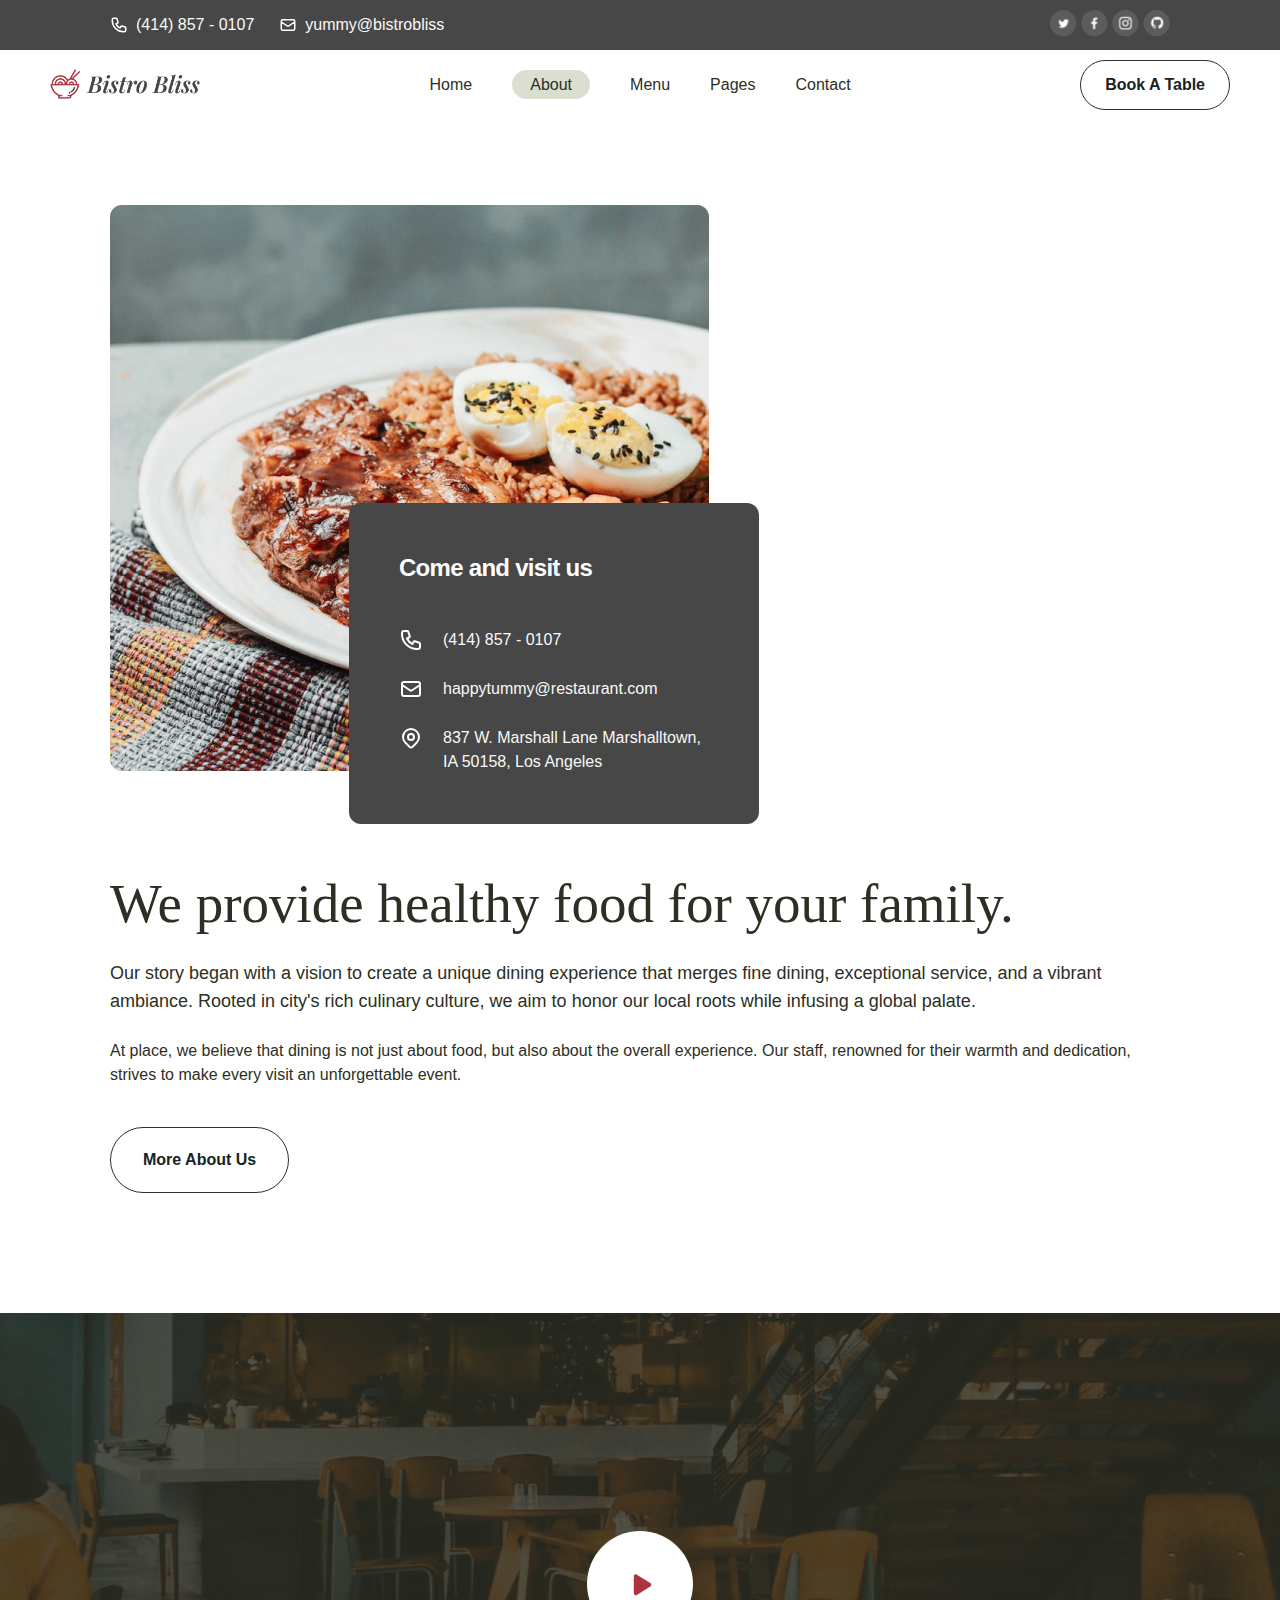
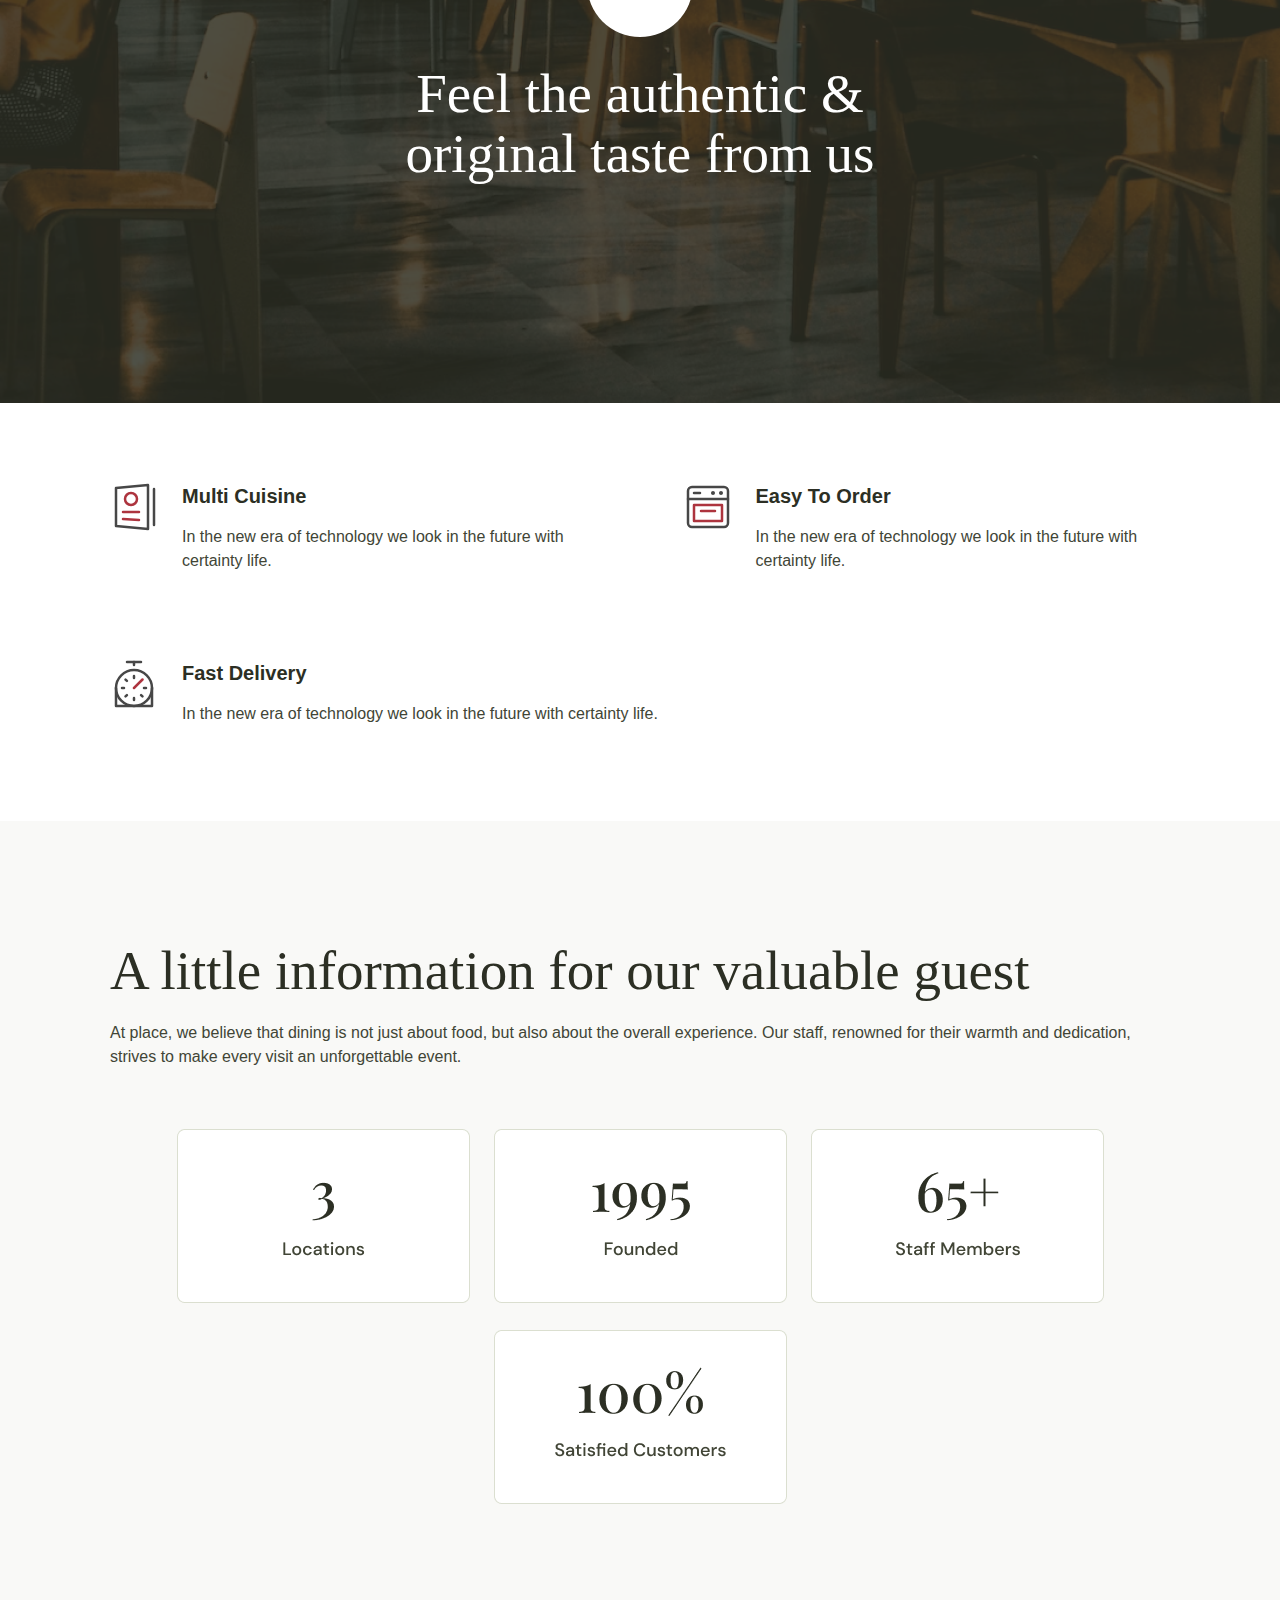
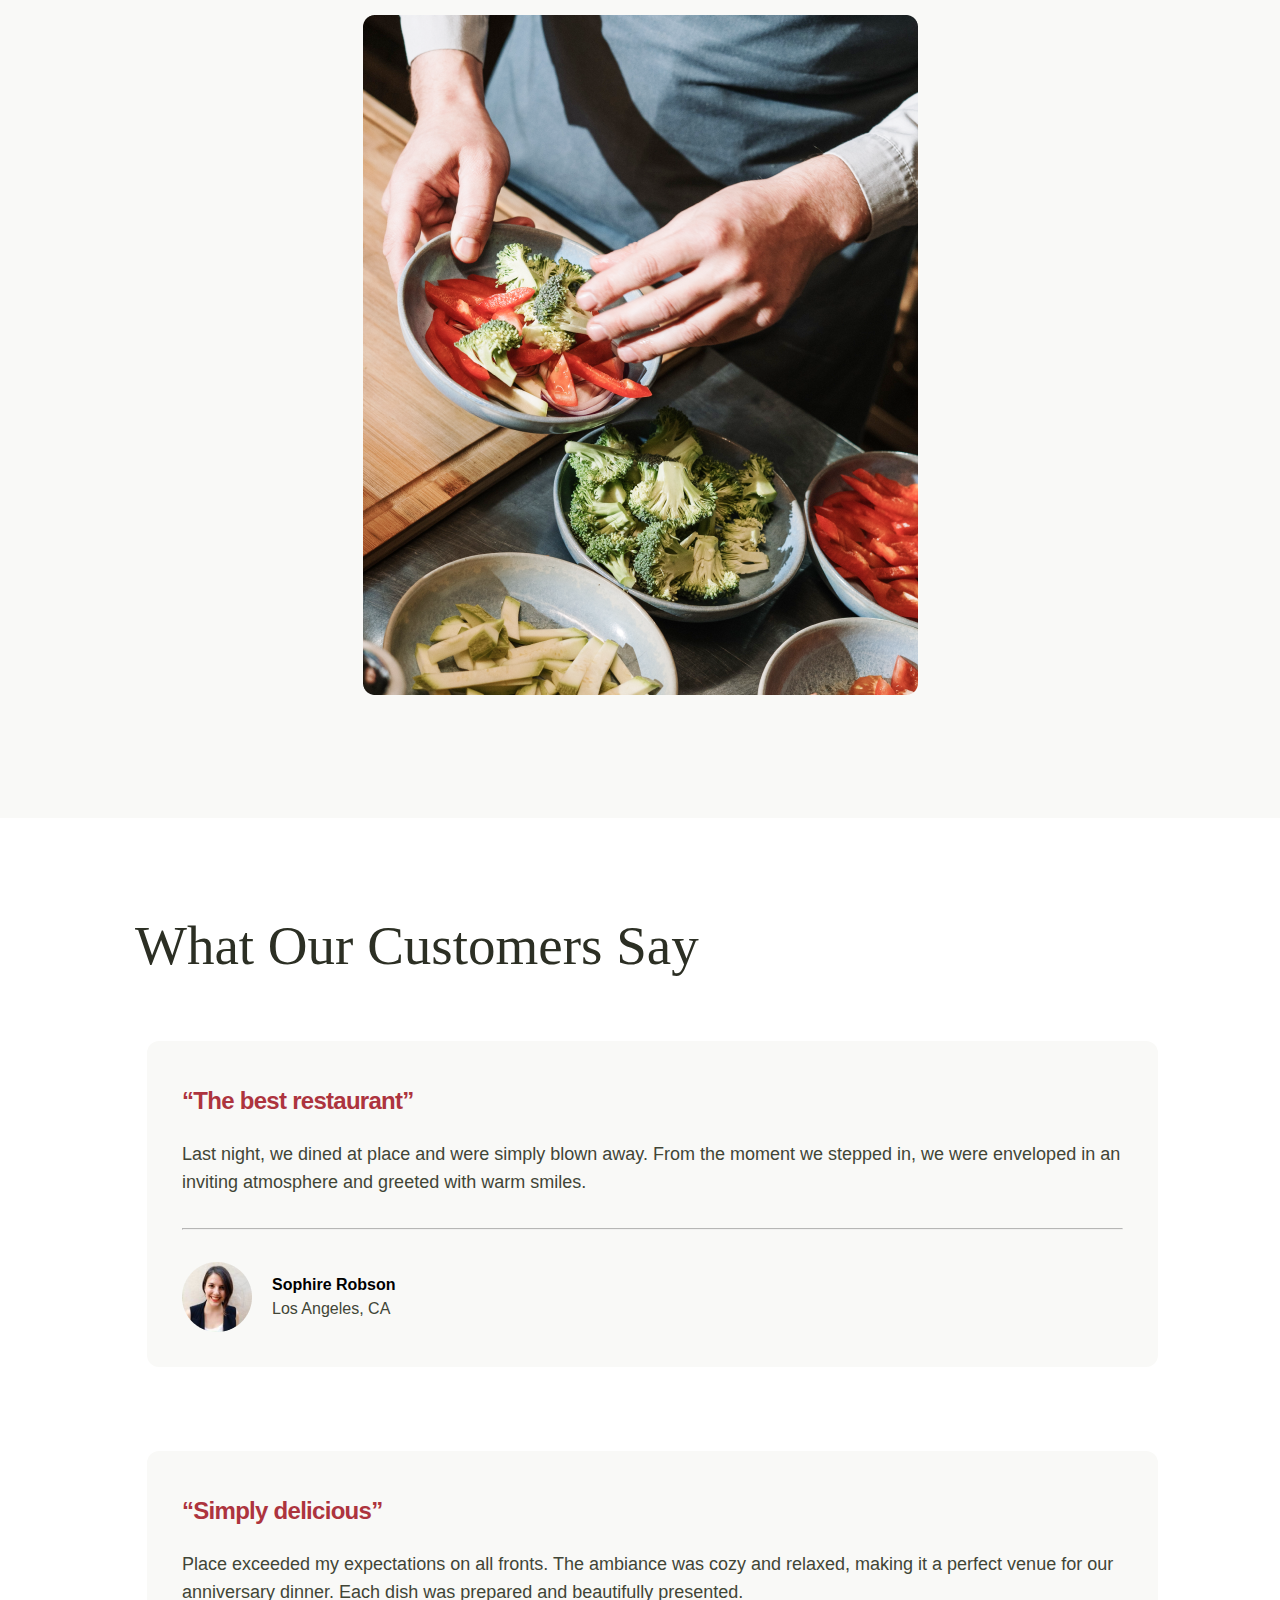
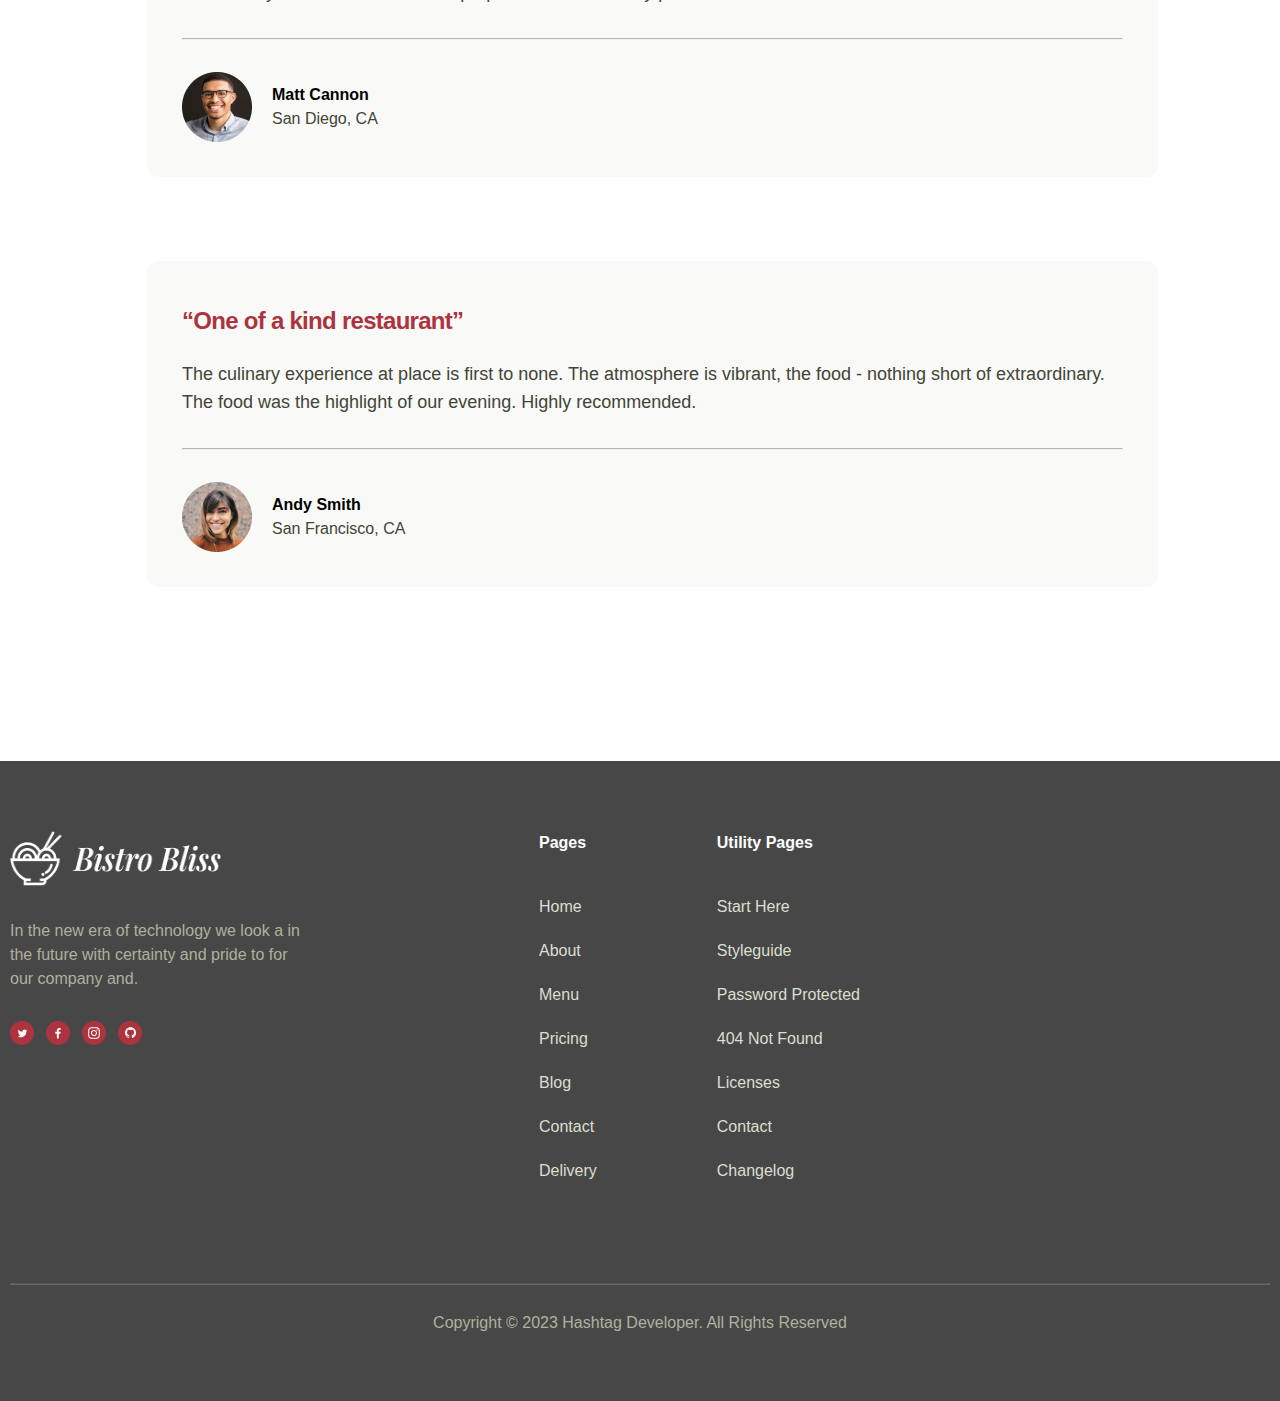
==== commit ea147f15: "html/css" ====
--- a/about.html
+++ b/about.html
@@ -58,7 +58,7 @@
           </a>
           <nav class="nav-pc">
             <ul class="nav-inner d-flex-between">
-              <li><a href="home.html">Home</a></li>
+              <li><a href="index.html">Home</a></li>
               <li><a href="about.html" class="click">About</a></li>
               <li><a href="menu.html">Menu</a></li>
               <li><a href="blog.html">Pages</a></li>
@@ -83,7 +83,7 @@
             </label>
 
             <ul class="nav-mobile-inner">
-              <li><a href="home.html">Home</a></li>
+              <li><a href="index.html">Home</a></li>
               <li><a href="about.html">About</a></li>
               <li><a href="menu.html">Menu</a></li>
               <li><a href="blog.html">Pages</a></li>
@@ -193,7 +193,7 @@
             class="icon-about-item"
           />
           <div class="group-name">
-            <div class="feature-name"><a href="#!">Multi Cuisine</a></div>
+            <div class="feature-name"><a href="#!">Easy To Order</a></div>
             <div class="feature-desc desc">
               In the new era of technology we look in the future with certainty
               life.
@@ -204,7 +204,7 @@
         <div class="features-about-item">
           <img src="/img/about/timer.svg" alt="image" class="icon-about-item" />
           <div class="group-name">
-            <div class="feature-name"><a href="#!">Multi Cuisine</a></div>
+            <div class="feature-name"><a href="#!">Fast Delivery</a></div>
             <div class="feature-desc desc">
               In the new era of technology we look in the future with certainty
               life.
--- a/assets/styles/main.css
+++ b/assets/styles/main.css
@@ -381,6 +381,7 @@
   background-image: url("/img/banner-homepage.png");
   background-repeat: no-repeat;
   background-position: center;
+  background-size: cover;
   min-height: 800px;
   justify-content: center;
   text-align: center;
@@ -814,6 +815,7 @@
   background-image: url("/img/about/bg.png");
   background-repeat: no-repeat;
   background-position: center;
+  background-size: cover;
   min-height: 690px;
   text-align: center;
   display: flex;
@@ -877,6 +879,7 @@
 .infomation-data {
   margin-top: 60px;
   display: flex;
+  justify-content: center;
   flex-wrap: wrap;
   gap: 24px;
 }
@@ -917,7 +920,7 @@
 }
 
 .product-image {
-  width: 306px;
+  width: 100%;
   height: 230px;
   flex-shrink: 0;
   border-radius: 12px 12px 0px 0px;
@@ -929,7 +932,7 @@
 }
 
 .card-product {
-  width: 308px;
+  width: 100%;
   border-radius: 12px;
   border: 1.5px solid #DBDFD0;
   background: var(--secondary);
@@ -1023,6 +1026,12 @@
 .blog-list {
   margin-top: 72px;
   padding: 0 110px;
+  margin-bottom: 138px;
+}
+
+.card-blog,
+.blog-image {
+  width: 100%;
 }
 
 .card-blog {
@@ -1030,11 +1039,9 @@
   border: 1px solid #F9F9F7;
   background: var(--secondary);
   box-shadow: 0px 2.979px 59.574px 0px rgba(0, 0, 0, 0.08);
-  width: 308px;
 }
 
 .blog-image {
-  width: 306px;
   height: 200px;
   flex-shrink: 0;
 }
@@ -1164,6 +1171,11 @@
   display: block;
 }
 
+.col {
+  padding-left: 12px;
+  padding-right: 12px;
+}
+
 .grid.wide {
   margin-left: auto;
   margin-right: auto;
@@ -1294,15 +1306,7 @@
 }
 
 /* >= Tablet */
-@media (min-width: 740px) {
-  .row {
-    margin-left: -8px;
-    margin-right: -8px;
-  }
-  .col {
-    padding-left: 8px;
-    padding-right: 8px;
-  }
+@media (min-width: 740px) and (max-width: 1184px) {
   .m-0 {
     display: none;
   }
@@ -1400,6 +1404,68 @@
   }
   .m-o-11 {
     margin-left: 91.66667%;
+  }
+}
+@media (min-width: 1185px) and (max-width: 1499px) {
+  .l-l-1 {
+    flex: 0 0 8.33333%;
+    max-width: 8.33333%;
+  }
+  .l-l-2 {
+    flex: 0 0 16.66667%;
+    max-width: 16.66667%;
+  }
+  .l-l-2-4 {
+    flex: 0 0 20%;
+    max-width: 20%;
+  }
+  .l-l-3 {
+    flex: 0 0 25%;
+    max-width: 25%;
+  }
+  .l-l-4 {
+    flex: 0 0 33.33333%;
+    max-width: 33.33333%;
+  }
+  .l-l-5 {
+    flex: 0 0 41.66667%;
+    max-width: 41.66667%;
+  }
+  .l-l-6 {
+    flex: 0 0 50%;
+    max-width: 50%;
+  }
+  .l-l-7 {
+    flex: 0 0 58.33333%;
+    max-width: 58.33333%;
+  }
+  .l-l-8 {
+    flex: 0 0 66.66667%;
+    max-width: 66.66667%;
+  }
+  .l-l-9 {
+    flex: 0 0 75%;
+    max-width: 75%;
+  }
+  .l-l-10 {
+    flex: 0 0 83.33333%;
+    max-width: 83.33333%;
+  }
+  .l-l-11 {
+    flex: 0 0 91.66667%;
+    max-width: 91.66667%;
+  }
+  .l-l-12 {
+    flex: 0 0 100%;
+    max-width: 100%;
+  }
+}
+@media (min-width: 1601px) {
+  .container {
+    width: 100%;
+  }
+  .container #banner {
+    width: 100%;
   }
 }
 /* PC medium resolution > */
@@ -1508,82 +1574,9 @@
     margin-left: 91.66667%;
   }
 }
-@media (min-width: 1160px) and (max-width: 1499px) {
-  .l-l-1 {
-    flex: 0 0 8.33333%;
-    max-width: 8.33333%;
-  }
-  .l-l-2 {
-    flex: 0 0 16.66667%;
-    max-width: 16.66667%;
-  }
-  .l-l-2-4 {
-    flex: 0 0 20%;
-    max-width: 20%;
-  }
-  .l-l-3 {
-    flex: 0 0 25%;
-    max-width: 25%;
-  }
-  .l-l-4 {
-    flex: 0 0 33.33333%;
-    max-width: 33.33333%;
-  }
-  .l-l-5 {
-    flex: 0 0 41.66667%;
-    max-width: 41.66667%;
-  }
-  .l-l-6 {
-    flex: 0 0 50%;
-    max-width: 50%;
-  }
-  .l-l-7 {
-    flex: 0 0 58.33333%;
-    max-width: 58.33333%;
-  }
-  .l-l-8 {
-    flex: 0 0 66.66667%;
-    max-width: 66.66667%;
-  }
-  .l-l-9 {
-    flex: 0 0 75%;
-    max-width: 75%;
-  }
-  .l-l-10 {
-    flex: 0 0 83.33333%;
-    max-width: 83.33333%;
-  }
-  .l-l-11 {
-    flex: 0 0 91.66667%;
-    max-width: 91.66667%;
-  }
-  .l-l-12 {
-    flex: 0 0 100%;
-    max-width: 100%;
-  }
-}
-@media (min-width: 1160px) and (max-width: 1499px) {
-  #footer .footer-image:nth-child(1),
-  #footer .footer-image:nth-child(2) {
-    display: none;
-  }
-  .apps {
-    flex-direction: column;
-    align-items: flex-start;
-  }
-  .apps .list-apps-top,
-  .apps .list-apps-bt,
-  .apps .list-apps-center {
-    display: flex;
-    flex-direction: column;
-  }
-}
-/* > PC low resolution */
-@media (min-width: 1030px) and (max-width: 1159px) {
-  .menu-title,
-  .list-product,
-  .apps {
-    padding: 0 10px;
+@media (max-width: 1499px) {
+  #header {
+    padding: 10px 0;
   }
   #header .header-logo {
     width: 150px;
@@ -1597,40 +1590,59 @@
   }
   #footer {
     justify-content: flex-start;
+    gap: 235px;
   }
   #footer .footer-follow-us {
     display: none;
+  }
+  #footer .footer-item:nth-child(2) {
+    max-width: 148px;
   }
   #footer .contact {
     margin: 0;
     max-width: 294px;
   }
   .apps {
+    justify-content: center;
+  }
+  .apps .app-title {
+    max-width: 100%;
+    text-align: center;
+  }
+  .about-information {
     flex-direction: column;
-    align-items: flex-start;
-  }
-  .apps .list-apps-top,
-  .apps .list-apps-bt,
-  .apps .list-apps-center {
-    display: flex;
-    flex-direction: column;
-  }
-}
+  }
+  .about-information .about-information-left {
+    max-width: 100%;
+  }
+}
+/* > PC low resolution */
 /* Tablet - PC low resolution */
-@media (min-width: 829px) and (max-width: 1029px) {
+@media (max-width: 1029px) {
+  .browse-our-menu,
+  .testimonial,
+  .browse-our-menu,
+  .about,
+  .services,
+  .content,
+  .testimonial,
+  .blog,
+  .menu-title,
+  .list-product,
+  .apps,
+  .about-information,
+  .about,
+  .blog {
+    margin: 100px auto;
+  }
+  .apps {
+    padding: 100px 10px;
+  }
+  .group-btn .btn:nth-child(n+2) {
+    display: none;
+  }
   .blog-list {
     padding: 0 10px;
-  }
-  .menu-title,
-  .list-product,
-  .apps {
-    padding: 0 10px;
-  }
-  .about-information {
-    padding: 0 10px;
-  }
-  .group-btn .btn:nth-child(n+2) {
-    display: none;
   }
   #header .btn {
     display: none;
@@ -1652,48 +1664,137 @@
   .content-image-right {
     display: none;
   }
-  .apps {
+}
+.blog {
+  justify-content: center;
+}
+
+/* Tablet - PC low resolution */
+@media (max-width: 856px) {
+  .title-h2 {
+    text-align: center;
+  }
+  .blog {
     flex-direction: column;
-    align-items: flex-start;
-  }
-  .apps .list-apps-top,
-  .apps .list-apps-bt,
-  .apps .list-apps-center {
+  }
+  .blog .blog-content-right {
+    max-width: 100%;
+  }
+  .blog .blog-content-left .blog-image-left {
+    max-width: 100%;
+    height: 356px;
+  }
+  .blog .blog-content-left .content-article-left {
+    max-width: 100%;
+  }
+  .content-image-left {
+    display: flex;
+    justify-content: center;
+    max-width: 100%;
+    margin-bottom: 30px;
+  }
+  .content-size,
+  .about-size {
+    min-width: 100%;
+  }
+  .content-image-right {
+    display: none;
+  }
+  .blog .blog-content-right .blog-image-right {
+    max-width: 100%;
+    min-height: 350px;
+  }
+  .services .service-item {
+    max-width: 100%;
+  }
+  .services .service-item .service-item {
+    width: 100%;
+  }
+  .content-article {
+    max-width: 100%;
+  }
+  .info-contact {
+    padding: 0 10px;
+    flex-direction: column;
+  }
+  .form-row {
+    flex-direction: column;
+  }
+  .header-top {
+    padding: 0 10px;
+  }
+  .header-contact-right {
+    display: none;
+  }
+  #header .btn {
+    display: none;
+  }
+  #header .header-logo {
+    width: 150px;
+    height: 30px;
+  }
+  #header .header-inner {
+    padding: 0 10px;
+  }
+  #header .nav-pc {
+    display: none;
+  }
+  #header .nav-bars {
+    display: block;
+    padding-right: 20px;
+  }
+  .group-btn .btn:nth-child(n+2) {
+    display: none;
+  }
+  .apps .app-image,
+  .apps .app-image-center {
+    width: 100%;
+  }
+  .about .about-content-left,
+  .about .about-image {
+    max-width: 100%;
+  }
+  .about .card-contact {
+    display: none;
+  }
+  .information-image {
+    max-width: 100%;
+  }
+  #footer {
+    gap: 30px;
     display: flex;
     flex-direction: column;
   }
   #footer .footer-follow-us {
     display: none;
   }
-}
-/* Tablet - PC low resolution */
-@media (min-width: 432px) and (max-width: 828px) {
-  .info-contact {
-    flex-direction: column;
-  }
-  .form-row {
-    flex-direction: column;
-  }
-  .blog-list {
+  #footer .footer-item:nth-child(2) {
+    width: 100%;
+  }
+  #footer .contact {
+    max-width: 100%;
+  }
+}
+/* Moblie */
+@media (max-width: 550px) {
+  .header-top {
     padding: 0 10px;
   }
-  .about-information {
-    padding: 0 10px;
-  }
-  .header-contact-right {
+  .header-top .header-contact-left {
+    width: 100%;
+    justify-content: space-between;
+  }
+  .header-top .header-contact-left a {
+    font-size: 12px;
+  }
+  .header-top .header-contact-right {
     display: none;
   }
-  .information-image {
-    width: 430px;
-    height: 588px;
-  }
-  .menu-title,
-  .list-product,
-  .apps {
-    padding: 0 10px;
-  }
-  .group-btn .btn:nth-child(n+2) {
-    display: none;
+  .title-h2 {
+    font-size: 45px;
+  }
+  #banner h1 a {
+    font-size: 70px;
   }
   .browse-our-menu,
   .testimonial,
@@ -1705,164 +1806,48 @@
   .blog {
     padding: 0 10px;
   }
-  .header-top {
-    padding: 0 10px;
-  }
-  #header .btn {
-    display: none;
-  }
-  #header .header-logo {
-    width: 150px;
-    height: 30px;
-  }
-  #header .header-inner {
-    padding: 0 10px;
-  }
-  #header .nav-pc {
-    display: none;
-  }
-  #header .nav-bars {
-    display: block;
-    padding-right: 20px;
-  }
-  .content-image-left {
-    max-width: 300px;
-    height: 400px;
-    flex-shrink: 0;
-    margin-bottom: 30px;
-  }
-  .content-size {
-    min-width: 300px;
-  }
-  .about {
-    padding: 0 50px;
-  }
-  .about .about-content-left {
-    display: none;
-  }
-  .about .about-size {
-    min-width: 100%;
-  }
   .content-image-right {
     display: none;
   }
+  .testimonial-user-card {
+    max-height: 100%;
+  }
+  .form-row,
+  .info-contact {
+    flex-direction: column;
+  }
+  .blog-list {
+    padding: 0 10px;
+  }
+  .about-information {
+    padding: 0 10px;
+  }
+  .list-product,
+  .apps,
+  .menu-title,
+  .blog-list {
+    padding: 0 10px;
+  }
   .apps {
+    gap: 10px;
     flex-direction: column;
-    align-items: flex-start;
   }
   .apps .list-apps-top,
   .apps .list-apps-bt,
   .apps .list-apps-center {
     display: flex;
     flex-direction: column;
-  }
-  #footer {
-    display: flex;
-    flex-direction: column;
-  }
-  #footer .footer-follow-us {
-    display: none;
-  }
-}
-/* Moblie */
-@media (max-width: 431px) {
-  .info-contact {
-    flex-direction: column;
-  }
-  .form-row {
-    flex-direction: column;
-  }
-  .blog-list {
-    padding: 0 10px;
-  }
-  .about-information {
-    padding: 0 10px;
-  }
-  .information-image {
-    width: 300px;
-    height: 433px;
-  }
-  .menu-title,
-  .list-product,
-  .apps {
-    padding: 0 10px;
-  }
-  .group-btn .btn:nth-child(n+2) {
-    display: none;
-  }
-  .apps {
-    flex-direction: column;
-    align-items: flex-start;
-  }
-  .apps .list-apps-top,
-  .apps .list-apps-bt,
-  .apps .list-apps-center {
-    display: flex;
-    flex-direction: column;
-  }
-  #banner h1 a {
-    font-size: 70px;
-  }
-  .header-top {
-    padding: 0 10px;
-  }
-  .header-top .header-contact-right {
-    display: none;
-  }
-  #header .btn {
-    display: none;
-  }
-  #header .header-logo {
-    width: 150px;
-    height: 30px;
-  }
-  #header .header-inner {
-    padding: 0 10px;
-  }
-  #header .nav-pc {
-    display: none;
-  }
-  #header .nav-bars {
-    display: block;
-    padding-right: 20px;
-  }
-  .about-size {
-    min-width: 400px;
-  }
-  .about-content-left {
-    display: none;
-  }
-  footer {
-    margin-top: 64px;
-    padding: 70px 10px;
-  }
-  footer #footer {
-    display: flex;
-    flex-direction: column;
-  }
-  footer #footer .footer-follow-us {
-    display: none;
-  }
-  .content-image-right {
-    display: none;
-  }
-  .content-image-left {
-    max-width: 300px;
-    height: 400px;
-    flex-shrink: 0;
-    margin-bottom: 30px;
-  }
-  .content-size {
-    min-width: 390px;
-  }
-  .browse-our-menu,
-  .testimonial,
-  .browse-our-menu,
-  .about,
-  .services,
-  .content,
-  .testimonial,
-  .blog {
-    padding: 0 10px;
-  }
+    gap: 3px;
+  }
+  .apps .app-image {
+    width: 250px;
+  }
+}
+.blog-title h1 a {
+  font-size: 70px;
+}
+
+footer {
+  margin-top: 64px;
+  padding: 70px 10px;
 }/*# sourceMappingURL=main.css.map */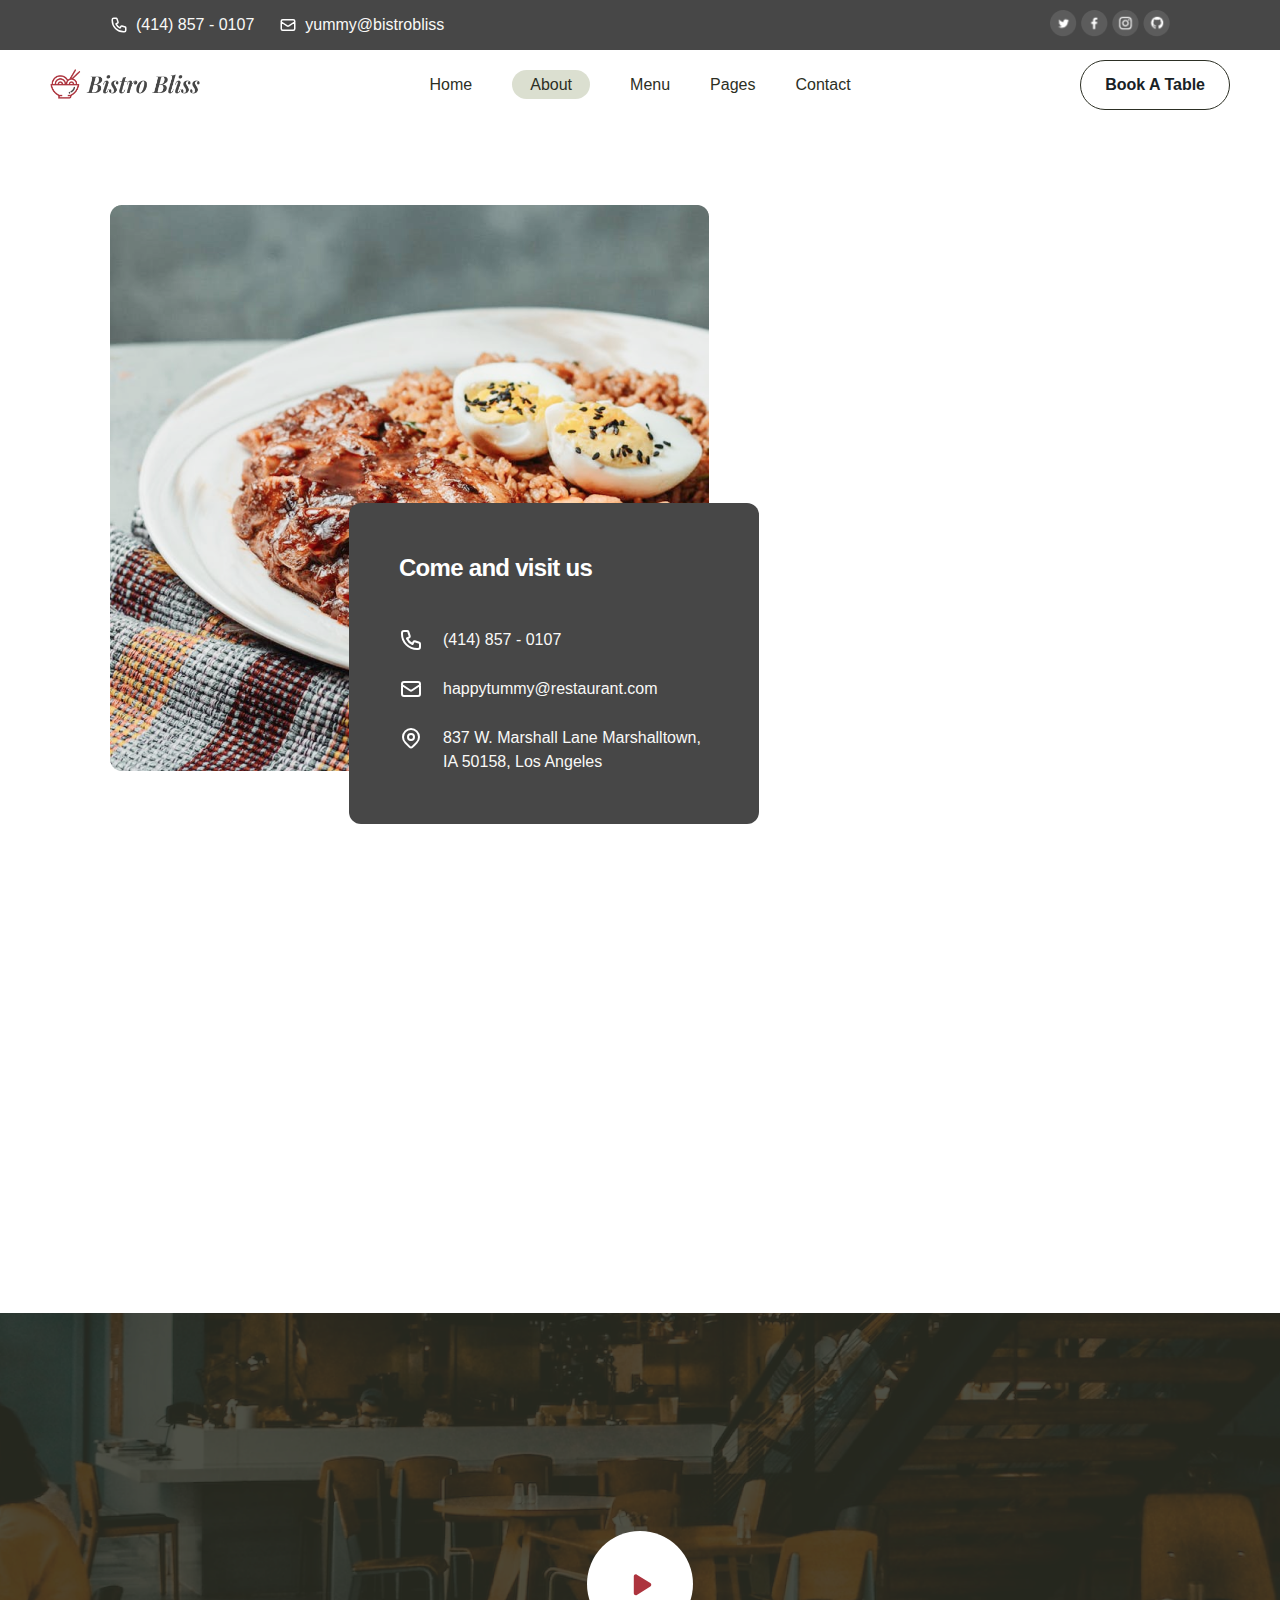
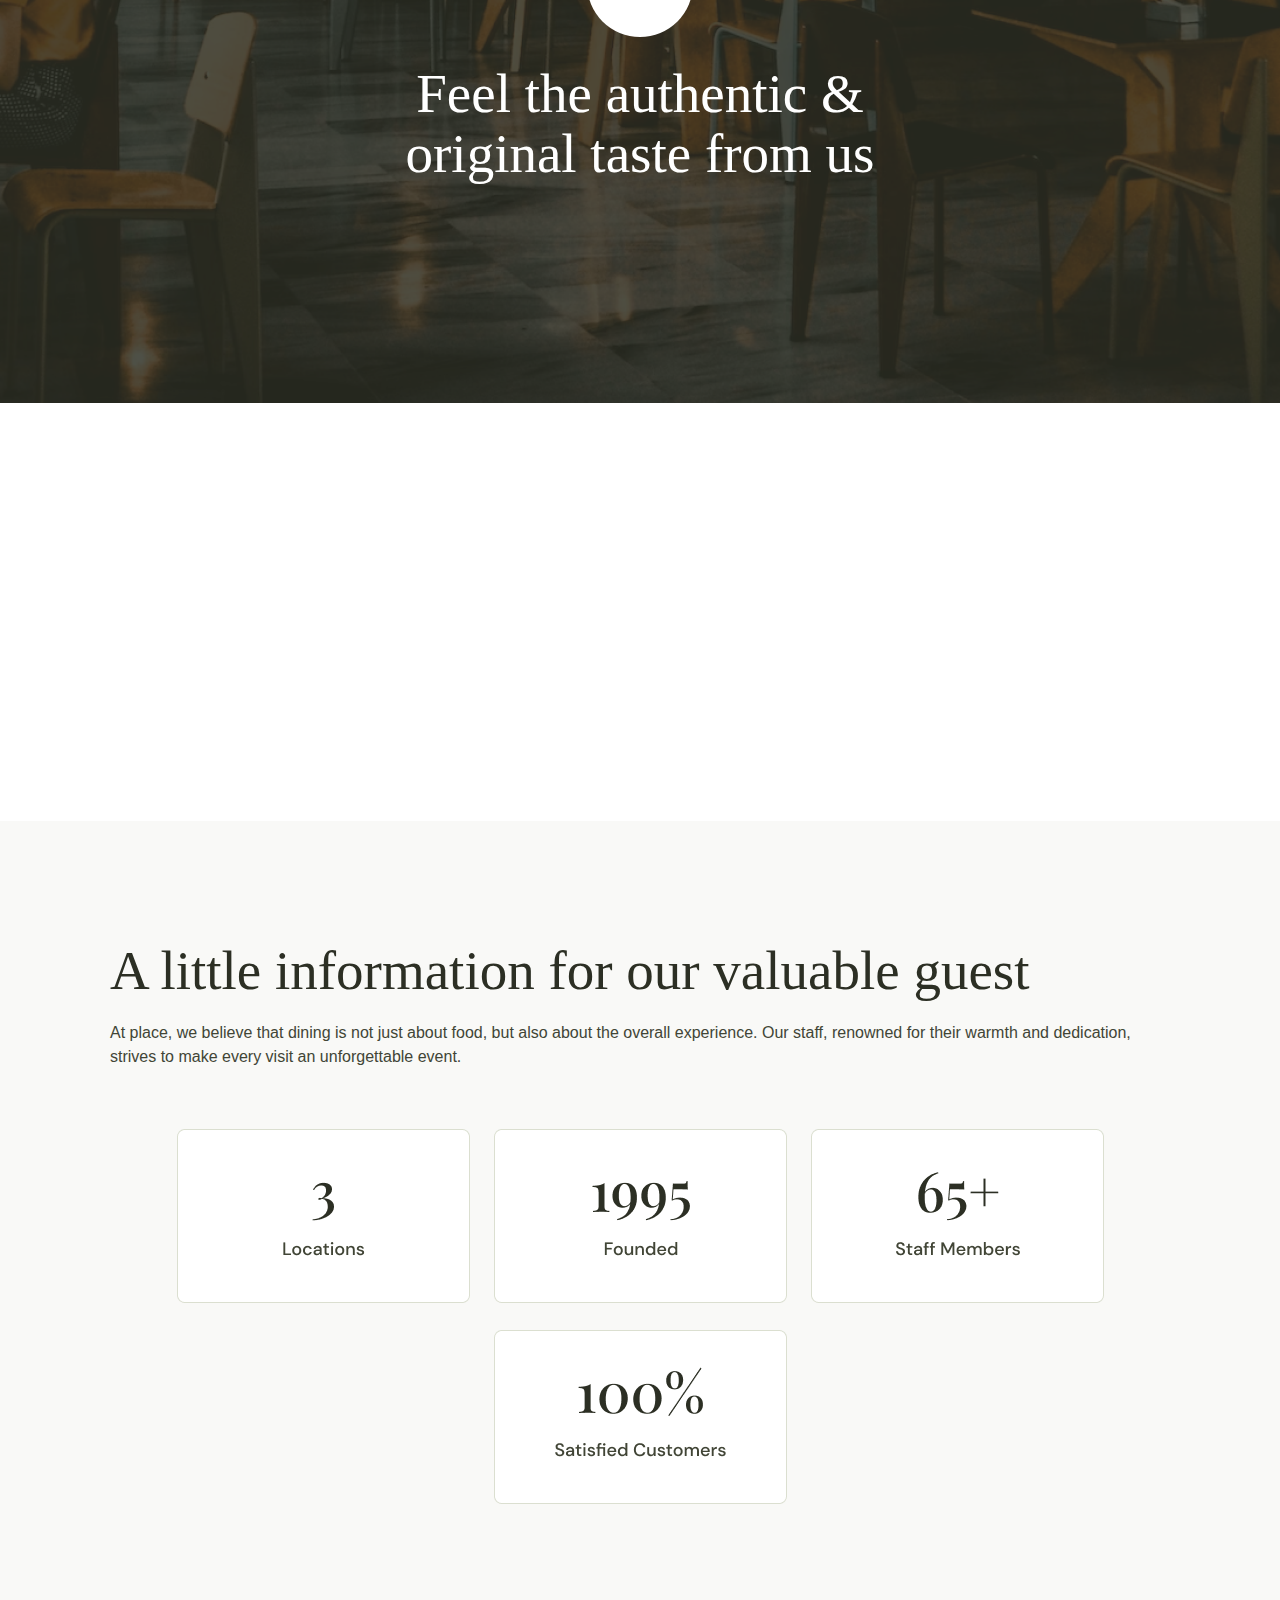
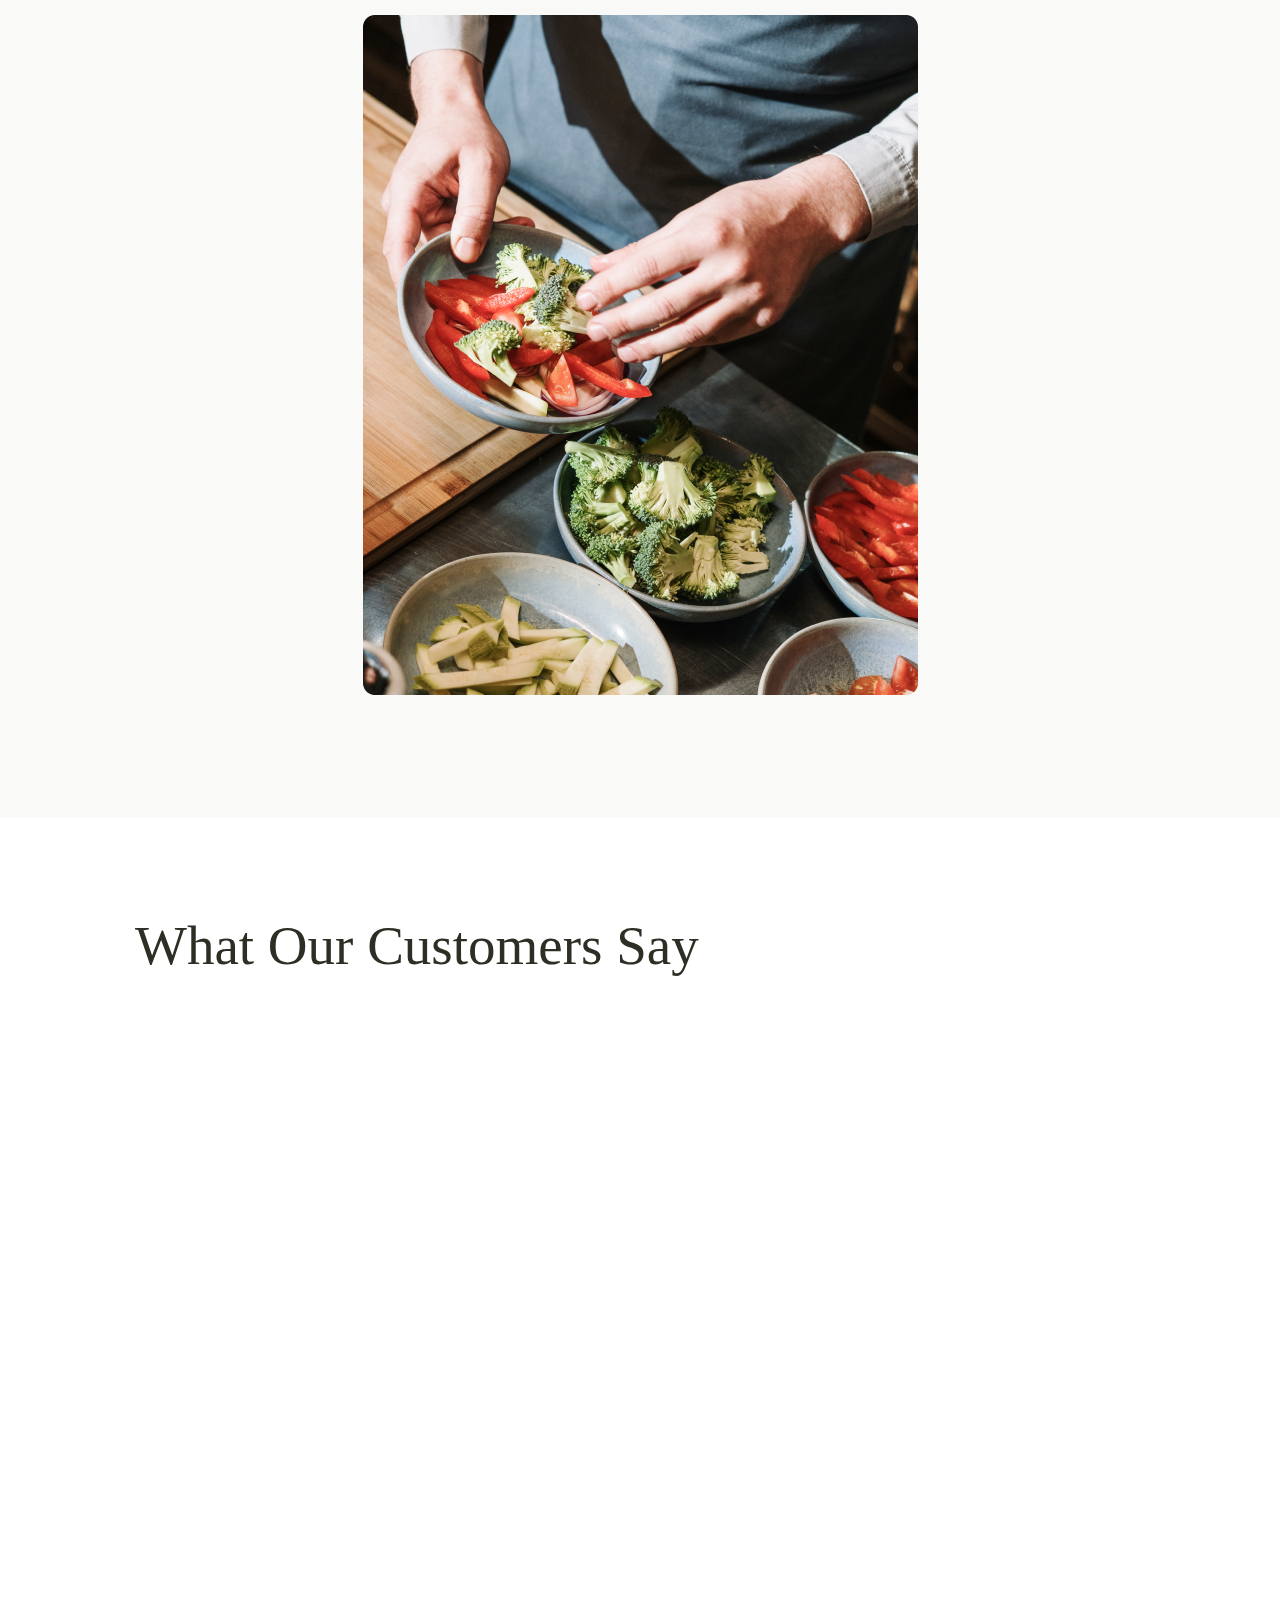
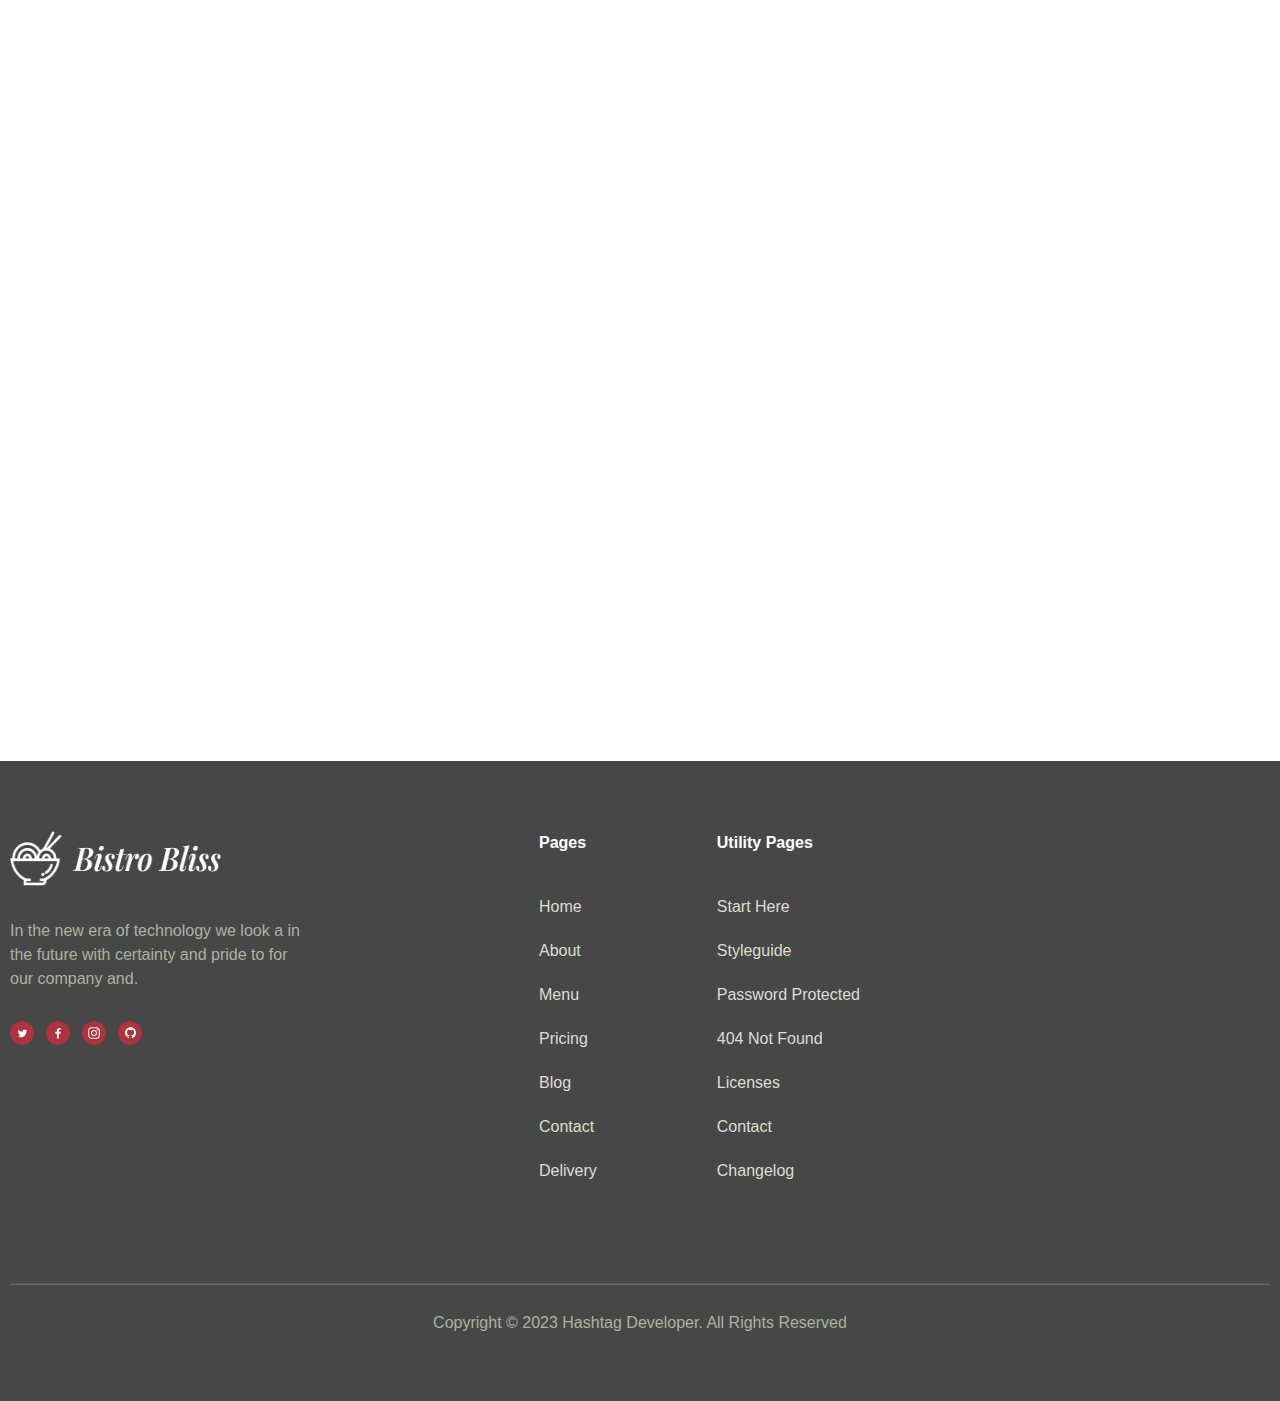
==== commit 2af37d17: "html/css" ====
--- a/about.html
+++ b/about.html
@@ -4,6 +4,7 @@
     <meta charset="UTF-8" />
     <meta name="viewport" content="width=device-width, initial-scale=1.0" />
     <title>Document</title>
+    <link href="https://unpkg.com/aos@2.3.1/dist/aos.css" rel="stylesheet" />
     <link
       rel="stylesheet"
       href="./fontawesome-free-6.6.0-web/css/all.min.css"
@@ -15,7 +16,7 @@
       <!-- header -->
       <div class="header-top d-flex-between">
         <div class="header-contact-left d-flex-between">
-          <a href="tel:(414) 857 - 0107" class="d-flex-between gap-8">
+          <a href="tel:(414)857-0107" class="d-flex-between gap-8">
             <img src="./img/phone.svg" alt="image" class="icon-header-left" />
             (414) 857 - 0107
           </a>
@@ -71,7 +72,7 @@
           <input
             type="checkbox"
             hidden
-            name=""
+            name="input-name"
             class="nav-input"
             id="nav-mobile-input"
           />
@@ -97,61 +98,72 @@
       <!-- about -->
       <section class="about about-mg">
         <div class="about-inner d-flex-between">
-          <div class="about-content-left">
-            <a href="#!">
-              <img
-                src="/img/about/Image-healthy.png"
-                alt="About"
-                class="about-image about-size"
-              />
-            </a>
-            <div class="card-contact">
-              <a href="#!" class="visit-us">Come and visit us</a>
-              <div class="about-contact">
-                <a href="tel:(414) 857 - 0107" class="d-flex mg-45 gap-20">
-                  <img src="./img/phone.svg" alt="image" class="icon-contact" />
-                  (414) 857 - 0107
-                </a>
-                <a
-                  href="mailto:happytummy@restaurant.com"
-                  class="d-flex gap-20"
-                >
-                  <img src="./img/mail.svg" alt="image" class="icon-contact" />
-                  happytummy@restaurant.com
-                </a>
-                <address>
-                  <a href="#!" class="card-address gap-20">
+          <div data-aos="fade-right">
+            <div class="about-content-left">
+              <a href="#!">
+                <img
+                  src="/img/about/Image-healthy.png"
+                  alt="About"
+                  class="about-image about-size"
+                />
+              </a>
+              <div class="card-contact">
+                <a href="#!" class="visit-us">Come and visit us</a>
+                <div class="about-contact">
+                  <a href="tel:(414)857-0107" class="d-flex mg-45 gap-20">
                     <img
-                      src="./img/address.svg"
+                      src="./img/phone.svg"
                       alt="image"
                       class="icon-contact"
                     />
-                    837 W. Marshall Lane Marshalltown, IA 50158, Los Angeles
+                    (414) 857 - 0107
                   </a>
-                </address>
-              </div>
-            </div>
-          </div>
-
+                  <a
+                    href="mailto:happytummy@restaurant.com"
+                    class="d-flex gap-20"
+                  >
+                    <img
+                      src="./img/mail.svg"
+                      alt="image"
+                      class="icon-contact"
+                    />
+                    happytummy@restaurant.com
+                  </a>
+                  <address>
+                    <a href="#!" class="card-address gap-20">
+                      <img
+                        src="./img/address.svg"
+                        alt="image"
+                        class="icon-contact"
+                      />
+                      837 W. Marshall Lane Marshalltown, IA 50158, Los Angeles
+                    </a>
+                  </address>
+                </div>
+              </div>
+            </div>
+          </div>
           <div class="about-content about-size">
-            <h2>
-              <a href="#!" class="title-h2">
-                We provide healthy food for your family.
-              </a>
-            </h2>
-            <p class="about-desc-1 about-desc">
-              Our story began with a vision to create a unique dining experience
-              that merges fine dining, exceptional service, and a vibrant
-              ambiance. Rooted in city's rich culinary culture, we aim to honor
-              our local roots while infusing a global palate.
-            </p>
-            <p class="about-desc-2 about-desc desc">
-              At place, we believe that dining is not just about food, but also
-              about the overall experience. Our staff, renowned for their warmth
-              and dedication, strives to make every visit an unforgettable
-              event.
-            </p>
-            <a href="#!" class="btn btn-about">More About Us</a>
+            <div data-aos="fade-left">
+              <h2>
+                <a href="#!" class="title-h2">
+                  We provide healthy food for your family.
+                </a>
+              </h2>
+              <p class="about-desc-1 about-desc">
+                Our story began with a vision to create a unique dining
+                experience that merges fine dining, exceptional service, and a
+                vibrant ambiance. Rooted in city's rich culinary culture, we aim
+                to honor our local roots while infusing a global palate.
+              </p>
+              <p class="about-desc-2 about-desc desc">
+                At place, we believe that dining is not just about food, but
+                also about the overall experience. Our staff, renowned for their
+                warmth and dedication, strives to make every visit an
+                unforgettable event.
+              </p>
+              <a href="#!" class="btn btn-about">More About Us</a>
+            </div>
           </div>
         </div>
       </section>
@@ -170,48 +182,54 @@
       <!-- end-baner -->
 
       <!-- features -->
-      <section class="features-about d-flex">
-        <div class="features-about-item">
-          <img
-            src="/img/about/restaurant-menu.svg"
-            alt="image"
-            class="icon-about-item"
-          />
-          <div class="group-name">
-            <div class="feature-name"><a href="#!">Multi Cuisine</a></div>
-            <div class="feature-desc desc">
-              In the new era of technology we look in the future with certainty
-              life.
-            </div>
-          </div>
-        </div>
-
-        <div class="features-about-item">
-          <img
-            src="/img/about/restaurant.svg"
-            alt="image"
-            class="icon-about-item"
-          />
-          <div class="group-name">
-            <div class="feature-name"><a href="#!">Easy To Order</a></div>
-            <div class="feature-desc desc">
-              In the new era of technology we look in the future with certainty
-              life.
-            </div>
-          </div>
-        </div>
-
-        <div class="features-about-item">
-          <img src="/img/about/timer.svg" alt="image" class="icon-about-item" />
-          <div class="group-name">
-            <div class="feature-name"><a href="#!">Fast Delivery</a></div>
-            <div class="feature-desc desc">
-              In the new era of technology we look in the future with certainty
-              life.
-            </div>
-          </div>
-        </div>
-      </section>
+      <div data-aos="fade-up">
+        <div class="features-about d-flex">
+          <div class="features-about-item">
+            <img
+              src="/img/about/restaurant-menu.svg"
+              alt="image"
+              class="icon-about-item"
+            />
+            <div class="group-name">
+              <div class="feature-name"><a href="#!">Multi Cuisine</a></div>
+              <div class="feature-desc desc">
+                In the new era of technology we look in the future with
+                certainty life.
+              </div>
+            </div>
+          </div>
+
+          <div class="features-about-item">
+            <img
+              src="/img/about/restaurant.svg"
+              alt="image"
+              class="icon-about-item"
+            />
+            <div class="group-name">
+              <div class="feature-name"><a href="#!">Easy To Order</a></div>
+              <div class="feature-desc desc">
+                In the new era of technology we look in the future with
+                certainty life.
+              </div>
+            </div>
+          </div>
+
+          <div class="features-about-item">
+            <img
+              src="/img/about/timer.svg"
+              alt="image"
+              class="icon-about-item"
+            />
+            <div class="group-name">
+              <div class="feature-name"><a href="#!">Fast Delivery</a></div>
+              <div class="feature-desc desc">
+                In the new era of technology we look in the future with
+                certainty life.
+              </div>
+            </div>
+          </div>
+        </div>
+      </div>
       <!--end-features -->
       <!-- about-information -->
       <section class="about-information d-flex">
@@ -279,83 +297,89 @@
           <div class="grid wide">
             <div class="row">
               <div class="col l-4 m-12 c-12">
-                <div class="testimonial-user-card">
-                  <h3>
-                    <a href="#!" class="topic-testimonial"
-                      >“The best restaurant”</a
-                    >
-                  </h3>
-                  <p class="review-testimonial">
-                    Last night, we dined at place and were simply blown away.
-                    From the moment we stepped in, we were enveloped in an
-                    inviting atmosphere and greeted with warm smiles.
-                  </p>
-                  <div class="line"><hr /></div>
-                  <div class="user-info d-flex gap-20">
-                    <img
-                      src="./img/avatar/robson.png"
-                      alt="Robson"
-                      class="avatar"
-                    />
-                    <div class="name-address">
-                      <span class="user-name">Sophire Robson</span>
-                      <address>Los Angeles, CA</address>
+                <div data-aos="fade-left">
+                  <div class="testimonial-user-card">
+                    <h3>
+                      <a href="#!" class="topic-testimonial">
+                        “The best restaurant”
+                      </a>
+                    </h3>
+                    <p class="review-testimonial">
+                      Last night, we dined at place and were simply blown away.
+                      From the moment we stepped in, we were enveloped in an
+                      inviting atmosphere and greeted with warm smiles.
+                    </p>
+                    <div class="line"><hr /></div>
+                    <div class="user-info d-flex gap-20">
+                      <img
+                        src="./img/avatar/robson.png"
+                        alt="Robson"
+                        class="avatar"
+                      />
+                      <div class="name-address">
+                        <span class="user-name">Sophire Robson</span>
+                        <address>Los Angeles, CA</address>
+                      </div>
                     </div>
                   </div>
                 </div>
               </div>
 
               <div class="col l-4 m-12 c-12">
-                <div class="testimonial-user-card">
-                  <h3>
-                    <a href="#!" class="topic-testimonial"
-                      >“Simply delicious”</a
-                    >
-                  </h3>
-                  <p class="review-testimonial">
-                    Place exceeded my expectations on all fronts. The ambiance
-                    was cozy and relaxed, making it a perfect venue for our
-                    anniversary dinner. Each dish was prepared and beautifully
-                    presented.
-                  </p>
-                  <div class="line"><hr /></div>
-                  <div class="user-info d-flex gap-20">
-                    <img
-                      src="./img/avatar/cannon.png"
-                      alt="Robson"
-                      class="avatar"
-                    />
-                    <div class="name-address">
-                      <span class="user-name">Matt Cannon</span>
-                      <address>San Diego, CA</address>
+                <div data-aos="fade-down">
+                  <div class="testimonial-user-card">
+                    <h3>
+                      <a href="#!" class="topic-testimonial">
+                        “Simply delicious”
+                      </a>
+                    </h3>
+                    <p class="review-testimonial">
+                      Place exceeded my expectations on all fronts. The ambiance
+                      was cozy and relaxed, making it a perfect venue for our
+                      anniversary dinner. Each dish was prepared and beautifully
+                      presented.
+                    </p>
+                    <div class="line"><hr /></div>
+                    <div class="user-info d-flex gap-20">
+                      <img
+                        src="./img/avatar/cannon.png"
+                        alt="Robson"
+                        class="avatar"
+                      />
+                      <div class="name-address">
+                        <span class="user-name">Matt Cannon</span>
+                        <address>San Diego, CA</address>
+                      </div>
                     </div>
                   </div>
                 </div>
               </div>
 
               <div class="col l-4 m-12 c-12">
-                <div class="testimonial-user-card">
-                  <h3>
-                    <a href="#!" class="topic-testimonial"
-                      >“One of a kind restaurant”</a
-                    >
-                  </h3>
-                  <p class="review-testimonial">
-                    The culinary experience at place is first to none. The
-                    atmosphere is vibrant, the food - nothing short of
-                    extraordinary. The food was the highlight of our evening.
-                    Highly recommended.
-                  </p>
-                  <div class="line"><hr /></div>
-                  <div class="user-info d-flex gap-20">
-                    <img
-                      src="./img/avatar/smith.png"
-                      alt="Robson"
-                      class="avatar"
-                    />
-                    <div class="name-address">
-                      <span class="user-name">Andy Smith</span>
-                      <address>San Francisco, CA</address>
+                <div data-aos="fade-right">
+                  <div class="testimonial-user-card">
+                    <h3>
+                      <a href="#!" class="topic-testimonial">
+                        “One of a kind restaurant”
+                      </a>
+                    </h3>
+                    <p class="review-testimonial">
+                      The culinary experience at place is first to none. The
+                      atmosphere is vibrant, the food - nothing short of
+                      extraordinary. The food was the highlight of our evening.
+                      Highly recommended.
+                    </p>
+                    <div class="line"><hr /></div>
+                    <div class="user-info d-flex gap-20">
+                      <img
+                        src="./img/avatar/smith.png"
+                        alt="Robson"
+                        class="avatar"
+                      />
+                      <div class="name-address">
+                        <span class="user-name">Andy Smith</span>
+                        <address>San Francisco, CA</address>
+                      </div>
                     </div>
                   </div>
                 </div>
@@ -445,5 +469,9 @@
       </footer>
       <!-- end-footer -->
     </div>
+    <script src="https://unpkg.com/aos@2.3.1/dist/aos.js"></script>
+    <script>
+      AOS.init();
+    </script>
   </body>
 </html>
--- a/assets/styles/main.css
+++ b/assets/styles/main.css
@@ -571,10 +571,10 @@
 
 .service-item {
   margin-top: 64px;
-  max-width: 400px;
+  max-width: 100%;
 }
 .service-item .service-image {
-  max-width: 400px;
+  max-width: 100%;
   max-height: 420px;
   flex-shrink: 0;
   border-radius: 12px;
@@ -1458,14 +1458,6 @@
   .l-l-12 {
     flex: 0 0 100%;
     max-width: 100%;
-  }
-}
-@media (min-width: 1601px) {
-  .container {
-    width: 100%;
-  }
-  .container #banner {
-    width: 100%;
   }
 }
 /* PC medium resolution > */
@@ -1572,6 +1564,23 @@
   }
   .l-o-11 {
     margin-left: 91.66667%;
+  }
+}
+@media (min-width: 1601px) {
+  .container {
+    width: 100%;
+  }
+  .container #banner {
+    width: 100%;
+  }
+  .testimonial-user-card {
+    min-width: 410px;
+  }
+  .desc {
+    font-size: 24px;
+  }
+  .blog {
+    gap: 100px;
   }
 }
 @media (max-width: 1499px) {
